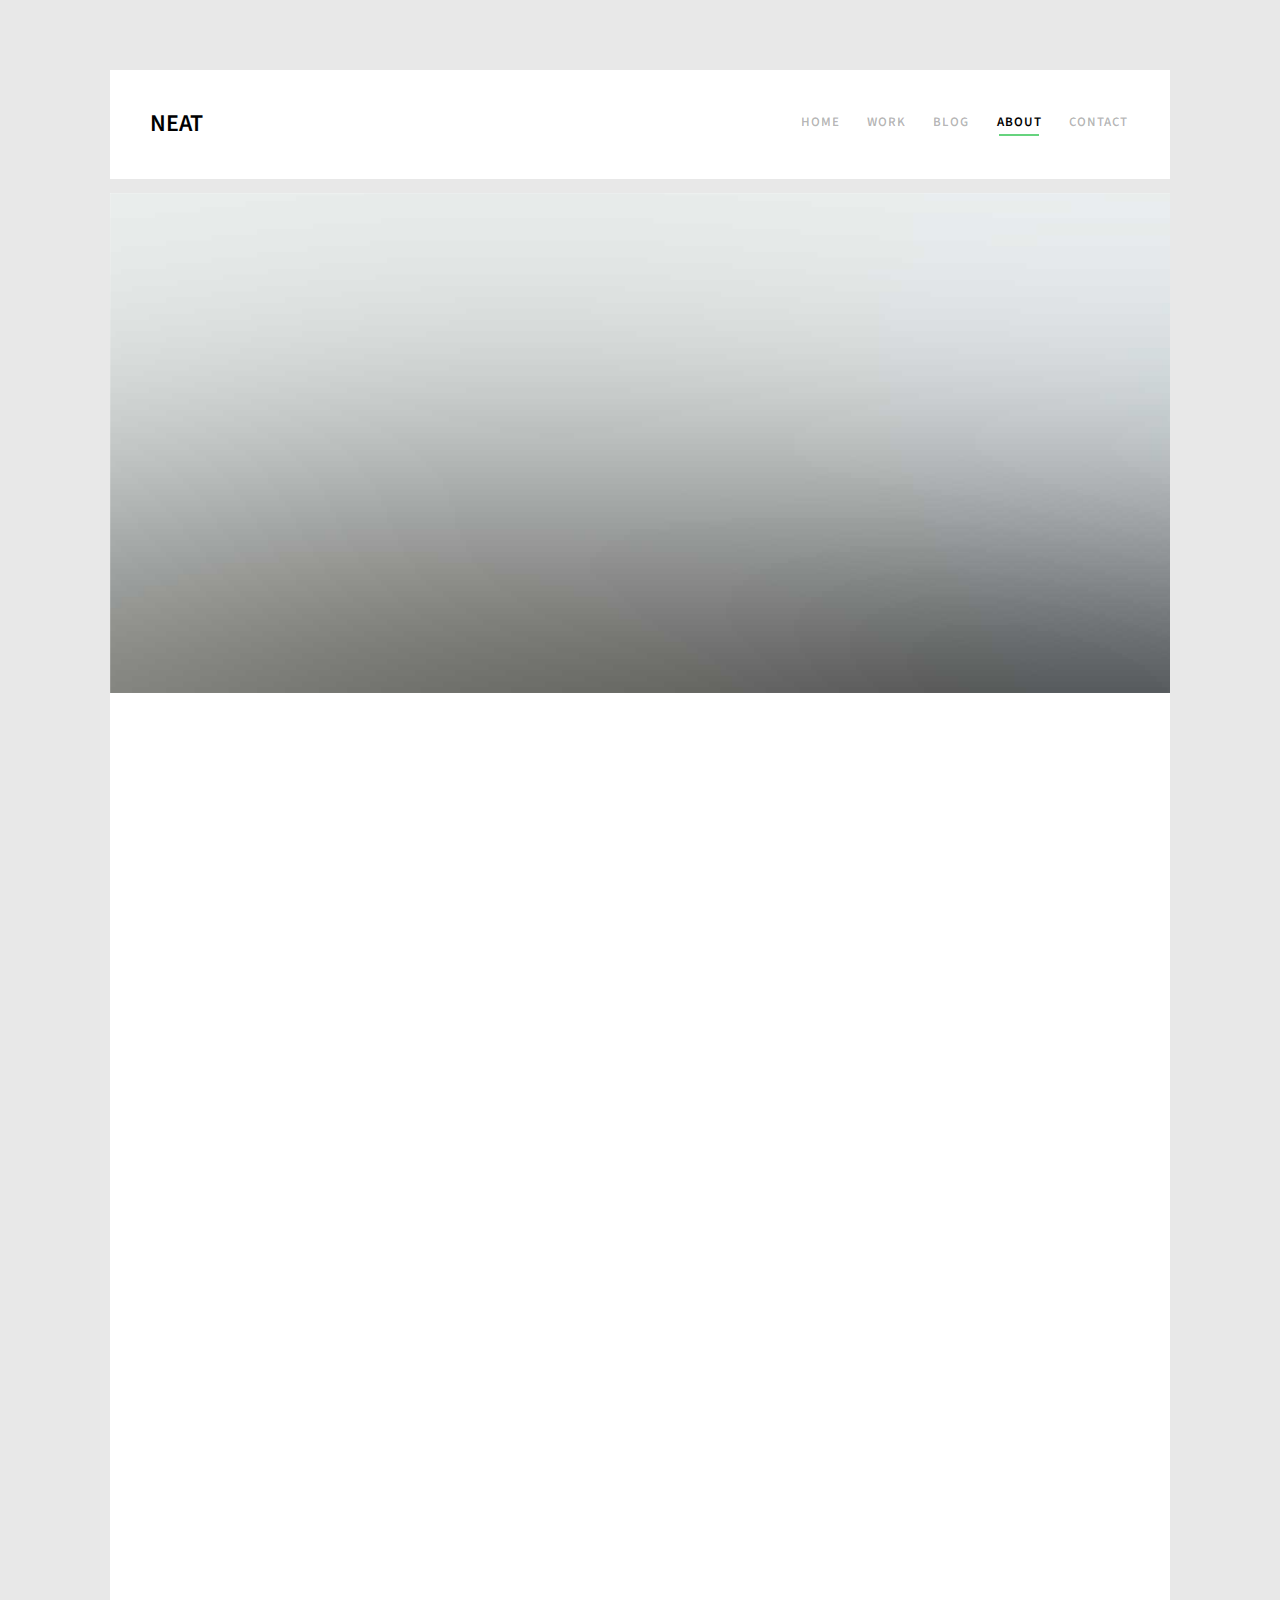
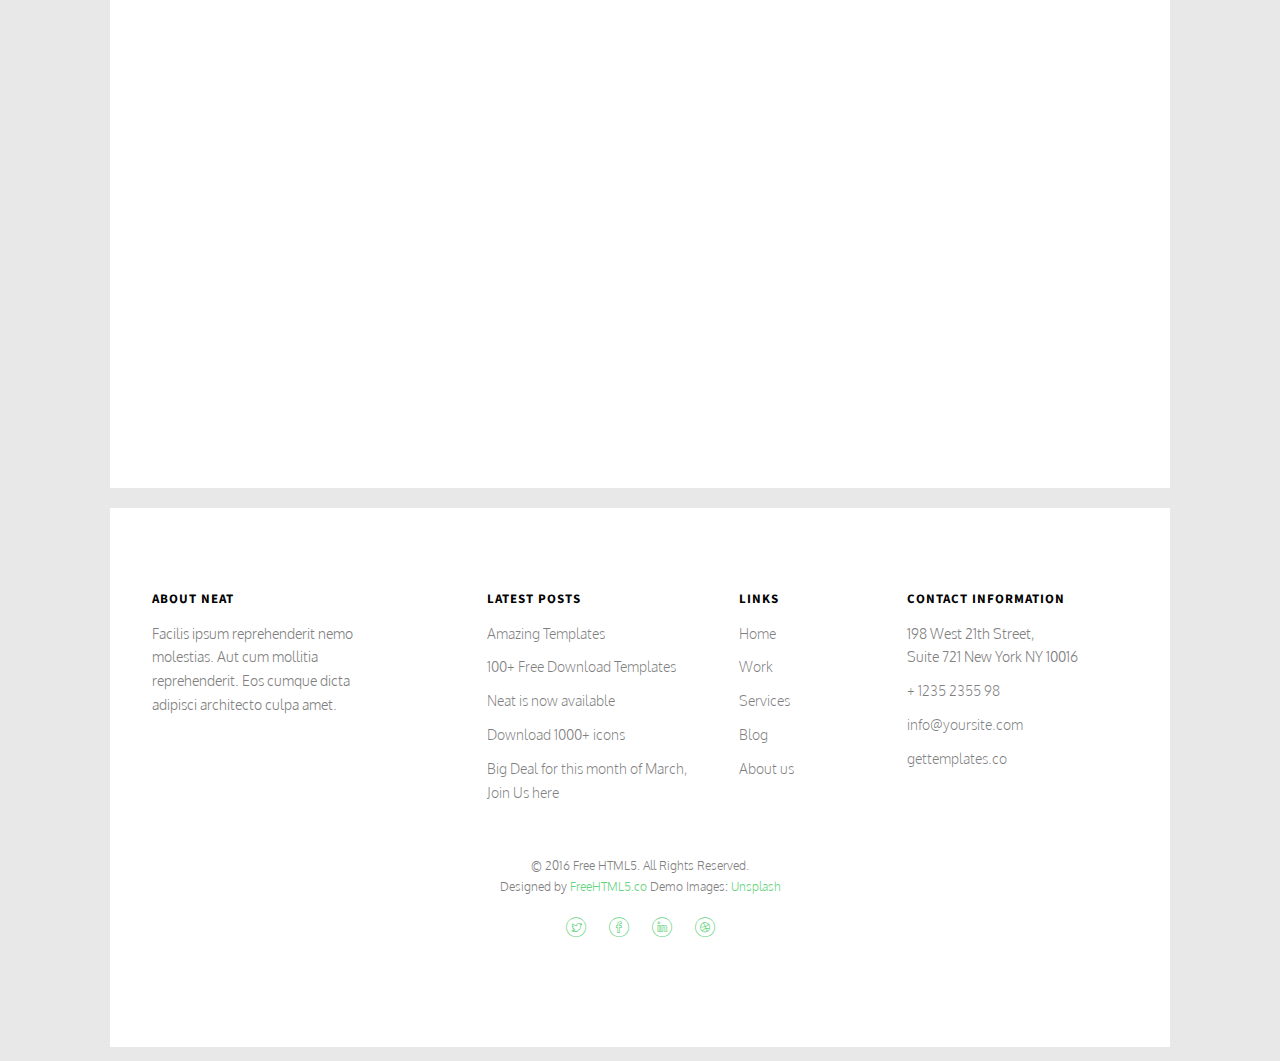
==== about.html @ dc149bfe "first commit - home page mostly done" ====
<!DOCTYPE HTML>
<html>
	<head>
	<meta charset="utf-8">
	<meta http-equiv="X-UA-Compatible" content="IE=edge">
	<title>Neat &mdash; Free Website Template, Free HTML5 Template by freehtml5.co</title>
	<meta name="viewport" content="width=device-width, initial-scale=1">
	<meta name="description" content="Free HTML5 Website Template by freehtml5.co" />
	<meta name="keywords" content="free website templates, free html5, free template, free bootstrap, free website template, html5, css3, mobile first, responsive" />
	<meta name="author" content="freehtml5.co" />

	<!-- 
	//////////////////////////////////////////////////////

	FREE HTML5 TEMPLATE 
	DESIGNED & DEVELOPED by FreeHTML5.co
		
	Website: 		http://freehtml5.co/
	Email: 			info@freehtml5.co
	Twitter: 		http://twitter.com/fh5co
	Facebook: 		https://www.facebook.com/fh5co

	//////////////////////////////////////////////////////
	 -->

  	<!-- Facebook and Twitter integration -->
	<meta property="og:title" content=""/>
	<meta property="og:image" content=""/>
	<meta property="og:url" content=""/>
	<meta property="og:site_name" content=""/>
	<meta property="og:description" content=""/>
	<meta name="twitter:title" content="" />
	<meta name="twitter:image" content="" />
	<meta name="twitter:url" content="" />
	<meta name="twitter:card" content="" />

	<link href="https://fonts.googleapis.com/css?family=Oxygen:300,400" rel="stylesheet">
	<link href="https://fonts.googleapis.com/css?family=Source+Sans+Pro:400,600,700" rel="stylesheet">
	
	<!-- Animate.css -->
	<link rel="stylesheet" href="css/animate.css">
	<!-- Icomoon Icon Fonts-->
	<link rel="stylesheet" href="css/icomoon.css">
	<!-- Bootstrap  -->
	<link rel="stylesheet" href="css/bootstrap.css">

	<!-- Magnific Popup -->
	<link rel="stylesheet" href="css/magnific-popup.css">

	<!-- Flexslider  -->
	<link rel="stylesheet" href="css/flexslider.css">

	<!-- Theme style  -->
	<link rel="stylesheet" href="css/style.css">

	<!-- Modernizr JS -->
	<script src="js/modernizr-2.6.2.min.js"></script>
	<!-- FOR IE9 below -->
	<!--[if lt IE 9]>
	<script src="js/respond.min.js"></script>
	<![endif]-->

	</head>
	<body>
		
	<div class="fh5co-loader"></div>
	
	<div id="page">
	<nav class="fh5co-nav" role="navigation">
		<div class="container-wrap">
			<div class="top-menu">
				<div class="row">
					<div class="col-xs-2">
						<div id="fh5co-logo"><a href="index.html">Neat</a></div>
					</div>
					<div class="col-xs-10 text-right menu-1">
						<ul>
							<li><a href="index.html">Home</a></li>
							<li><a href="work.html">Work</a></li>
							<li class="has-dropdown">
								<a href="blog.html">Blog</a>
								<ul class="dropdown">
									<li><a href="#">Web Design</a></li>
									<li><a href="#">eCommerce</a></li>
									<li><a href="#">Branding</a></li>
									<li><a href="#">API</a></li>
								</ul>
							</li>
							<li class="active"><a href="about.html">About</a></li>
							<li><a href="contact.html">Contact</a></li>
						</ul>
					</div>
				</div>
				
			</div>
		</div>
	</nav>
	<div class="container-wrap">
		<aside id="fh5co-hero">
			<div class="flexslider">
				<ul class="slides">
			   	<li style="background-image: url(images/img_bg_3.jpg);">
			   		<div class="overlay-gradient"></div>
			   		<div class="container-fluids">
			   			<div class="row">
				   			<div class="col-md-6 col-md-offset-3 slider-text slider-text-bg">
				   				<div class="slider-text-inner text-center">
				   					<h1>About</h1>
										<h2>Free html5 templates Made by <a href="http://freehtml5.co/" target="_blank">freehtml5.co</a></h2>
				   				</div>
				   			</div>
				   		</div>
			   		</div>
			   	</li>		   	
			  	</ul>
		  	</div>
		</aside>		
		<div id="fh5co-about">
			<div class="row animate-box">
				<div class="col-md-6 col-md-offset-3 text-center heading-section">
					<h3>Our History</h3>
					<p>Far far away, behind the word mountains, far from the countries Vokalia and Consonantia, there live the blind texts.</p>
				</div>
			</div>

			<div class="row">
				<div class="col-md-10 col-md-offset-1 text-center animate-box">
					<p><img src="images/cover_bg_3.jpg" alt="Free HTML5 Bootstrap Template" class="img-responsive"></p>
				</div>
				<div class="col-md-8 col-md-offset-2 text-center animate-box">
					<div class="about-desc">
						<h3>Hi! I'm Kathy</h3>
						<p>I am a French Designer. Facilis ipsum reprehenderit nemo molestias. Aut cum mollitia reprehenderit. Eos cumque dicta adipisci architecto culpa amet. Dignissimos asperiores vitae velit veniam totam fuga molestias accusamus alias autem provident. Odit ab aliquam dolor eius.</p>
						<p>
							<ul class="fh5co-social-icons">
								<li><a href="#"><i class="icon-twitter"></i></a></li>
								<li><a href="#"><i class="icon-facebook"></i></a></li>
								<li><a href="#"><i class="icon-linkedin"></i></a></li>
								<li><a href="#"><i class="icon-dribbble"></i></a></li>
							</ul>
						</p>
					</div>
				</div>
			</div>
		</div>
	</div><!-- END container-wrap -->

	<div class="container-wrap">
		<footer id="fh5co-footer" role="contentinfo">
			<div class="row">
				<div class="col-md-3 fh5co-widget">
					<h4>About Neat</h4>
					<p>Facilis ipsum reprehenderit nemo molestias. Aut cum mollitia reprehenderit. Eos cumque dicta adipisci architecto culpa amet.</p>
				</div>
				<div class="col-md-3 col-md-push-1">
					<h4>Latest Posts</h4>
					<ul class="fh5co-footer-links">
						<li><a href="#">Amazing Templates</a></li>
						<li><a href="#">100+ Free Download Templates</a></li>
						<li><a href="#">Neat is now available</a></li>
						<li><a href="#">Download 1000+ icons</a></li>
						<li><a href="#">Big Deal for this month of March, Join Us here</a></li>
					</ul>
				</div>

				<div class="col-md-3 col-md-push-1">
					<h4>Links</h4>
					<ul class="fh5co-footer-links">
						<li><a href="#">Home</a></li>
						<li><a href="#">Work</a></li>
						<li><a href="#">Services</a></li>
						<li><a href="#">Blog</a></li>
						<li><a href="#">About us</a></li>
					</ul>
				</div>

				<div class="col-md-3">
					<h4>Contact Information</h4>
					<ul class="fh5co-footer-links">
						<li>198 West 21th Street, <br> Suite 721 New York NY 10016</li>
						<li><a href="tel://1234567920">+ 1235 2355 98</a></li>
						<li><a href="mailto:info@yoursite.com">info@yoursite.com</a></li>
						<li><a href="http://gettemplates.co">gettemplates.co</a></li>
					</ul>
				</div>

			</div>

			<div class="row copyright">
				<div class="col-md-12 text-center">
					<p>
						<small class="block">&copy; 2016 Free HTML5. All Rights Reserved.</small> 
						<small class="block">Designed by <a href="http://freehtml5.co/" target="_blank">FreeHTML5.co</a> Demo Images: <a href="http://unsplash.co/" target="_blank">Unsplash</a></small>
					</p>
					<p>
						<ul class="fh5co-social-icons">
							<li><a href="#"><i class="icon-twitter"></i></a></li>
							<li><a href="#"><i class="icon-facebook"></i></a></li>
							<li><a href="#"><i class="icon-linkedin"></i></a></li>
							<li><a href="#"><i class="icon-dribbble"></i></a></li>
						</ul>
					</p>
				</div>
			</div>
		</footer>
	</div><!-- END container-wrap -->
	</div>

	<div class="gototop js-top">
		<a href="#" class="js-gotop"><i class="icon-arrow-up2"></i></a>
	</div>
	
	<!-- jQuery -->
	<script src="js/jquery.min.js"></script>
	<!-- jQuery Easing -->
	<script src="js/jquery.easing.1.3.js"></script>
	<!-- Bootstrap -->
	<script src="js/bootstrap.min.js"></script>
	<!-- Waypoints -->
	<script src="js/jquery.waypoints.min.js"></script>
	<!-- Flexslider -->
	<script src="js/jquery.flexslider-min.js"></script>
	<!-- Magnific Popup -->
	<script src="js/jquery.magnific-popup.min.js"></script>
	<script src="js/magnific-popup-options.js"></script>
	<!-- Counters -->
	<script src="js/jquery.countTo.js"></script>
	<!-- Main -->
	<script src="js/main.js"></script>

	</body>
</html>
---- css/icomoon.css ----
@font-face {
  font-family: 'icomoon';
  src:  url('fonts/icomoon.eot?5j2n32');
  src:  url('fonts/icomoon.eot?5j2n32#iefix') format('embedded-opentype'),
    url('fonts/icomoon.ttf?5j2n32') format('truetype'),
    url('fonts/icomoon.woff?5j2n32') format('woff'),
    url('fonts/icomoon.svg?5j2n32#icomoon') format('svg');
  font-weight: normal;
  font-style: normal;
}

[class^="icon-"], [class*=" icon-"] {
  /* use !important to prevent issues with browser extensions that change fonts */
  font-family: 'icomoon' !important;
  speak: none;
  font-style: normal;
  font-weight: normal;
  font-variant: normal;
  text-transform: none;
  line-height: 1;

  /* Better Font Rendering =========== */
  -webkit-font-smoothing: antialiased;
  -moz-osx-font-smoothing: grayscale;
}

.icon-eye2:before {
  content: "\e064";
}
.icon-paper-clip:before {
  content: "\e065";
}
.icon-mail5:before {
  content: "\e066";
}
.icon-toggle:before {
  content: "\e067";
}
.icon-layout:before {
  content: "\e068";
}
.icon-link2:before {
  content: "\e069";
}
.icon-bell2:before {
  content: "\e06a";
}
.icon-lock3:before {
  content: "\e06b";
}
.icon-unlock:before {
  content: "\e06c";
}
.icon-ribbon2:before {
  content: "\e06d";
}
.icon-image2:before {
  content: "\e06e";
}
.icon-signal:before {
  content: "\e06f";
}
.icon-target3:before {
  content: "\e070";
}
.icon-clipboard3:before {
  content: "\e071";
}
.icon-clock3:before {
  content: "\e072";
}
.icon-watch:before {
  content: "\e073";
}
.icon-air-play:before {
  content: "\e074";
}
.icon-camera3:before {
  content: "\e075";
}
.icon-video2:before {
  content: "\e076";
}
.icon-disc:before {
  content: "\e077";
}
.icon-printer3:before {
  content: "\e078";
}
.icon-monitor:before {
  content: "\e079";
}
.icon-server:before {
  content: "\e07a";
}
.icon-cog2:before {
  content: "\e07b";
}
.icon-heart3:before {
  content: "\e07c";
}
.icon-paragraph:before {
  content: "\e07d";
}
.icon-align-justify:before {
  content: "\e07e";
}
.icon-align-left:before {
  content: "\e07f";
}
.icon-align-center:before {
  content: "\e080";
}
.icon-align-right:before {
  content: "\e081";
}
.icon-book2:before {
  content: "\e082";
}
.icon-layers2:before {
  content: "\e083";
}
.icon-stack2:before {
  content: "\e084";
}
.icon-stack-2:before {
  content: "\e085";
}
.icon-paper:before {
  content: "\e086";
}
.icon-paper-stack:before {
  content: "\e087";
}
.icon-search3:before {
  content: "\e088";
}
.icon-zoom-in2:before {
  content: "\e089";
}
.icon-zoom-out2:before {
  content: "\e08a";
}
.icon-reply2:before {
  content: "\e08b";
}
.icon-circle-plus:before {
  content: "\e08c";
}
.icon-circle-minus:before {
  content: "\e08d";
}
.icon-circle-check:before {
  content: "\e08e";
}
.icon-circle-cross:before {
  content: "\e08f";
}
.icon-square-plus:before {
  content: "\e090";
}
.icon-square-minus:before {
  content: "\e091";
}
.icon-square-check:before {
  content: "\e092";
}
.icon-square-cross:before {
  content: "\e093";
}
.icon-microphone:before {
  content: "\e094";
}
.icon-record:before {
  content: "\e095";
}
.icon-skip-back:before {
  content: "\e096";
}
.icon-rewind:before {
  content: "\e097";
}
.icon-play4:before {
  content: "\e098";
}
.icon-pause3:before {
  content: "\e099";
}
.icon-stop3:before {
  content: "\e09a";
}
.icon-fast-forward:before {
  content: "\e09b";
}
.icon-skip-forward:before {
  content: "\e09c";
}
.icon-shuffle2:before {
  content: "\e09d";
}
.icon-repeat:before {
  content: "\e09e";
}
.icon-folder2:before {
  content: "\e09f";
}
.icon-umbrella:before {
  content: "\e0a0";
}
.icon-moon:before {
  content: "\e0a1";
}
.icon-thermometer:before {
  content: "\e0a2";
}
.icon-drop:before {
  content: "\e0a3";
}
.icon-sun2:before {
  content: "\e0a4";
}
.icon-cloud3:before {
  content: "\e0a5";
}
.icon-cloud-upload2:before {
  content: "\e0a6";
}
.icon-cloud-download2:before {
  content: "\e0a7";
}
.icon-upload4:before {
  content: "\e0a8";
}
.icon-download4:before {
  content: "\e0a9";
}
.icon-location3:before {
  content: "\e0aa";
}
.icon-location-2:before {
  content: "\e0ab";
}
.icon-map3:before {
  content: "\e0ac";
}
.icon-battery:before {
  content: "\e0ad";
}
.icon-head:before {
  content: "\e0ae";
}
.icon-briefcase3:before {
  content: "\e0af";
}
.icon-speech-bubble:before {
  content: "\e0b0";
}
.icon-anchor2:before {
  content: "\e0b1";
}
.icon-globe2:before {
  content: "\e0b2";
}
.icon-box:before {
  content: "\e0b3";
}
.icon-reload:before {
  content: "\e0b4";
}
.icon-share3:before {
  content: "\e0b5";
}
.icon-marquee:before {
  content: "\e0b6";
}
.icon-marquee-plus:before {
  content: "\e0b7";
}
.icon-marquee-minus:before {
  content: "\e0b8";
}
.icon-tag:before {
  content: "\e0b9";
}
.icon-power2:before {
  content: "\e0ba";
}
.icon-command2:before {
  content: "\e0bb";
}
.icon-alt:before {
  content: "\e0bc";
}
.icon-esc:before {
  content: "\e0bd";
}
.icon-bar-graph:before {
  content: "\e0be";
}
.icon-bar-graph-2:before {
  content: "\e0bf";
}
.icon-pie-graph:before {
  content: "\e0c0";
}
.icon-star:before {
  content: "\e0c1";
}
.icon-arrow-left3:before {
  content: "\e0c2";
}
.icon-arrow-right3:before {
  content: "\e0c3";
}
.icon-arrow-up3:before {
  content: "\e0c4";
}
.icon-arrow-down3:before {
  content: "\e0c5";
}
.icon-volume:before {
  content: "\e0c6";
}
.icon-mute:before {
  content: "\e0c7";
}
.icon-content-right:before {
  content: "\e100";
}
.icon-content-left:before {
  content: "\e101";
}
.icon-grid2:before {
  content: "\e102";
}
.icon-grid-2:before {
  content: "\e103";
}
.icon-columns:before {
  content: "\e104";
}
.icon-loader:before {
  content: "\e105";
}
.icon-bag:before {
  content: "\e106";
}
.icon-ban:before {
  content: "\e107";
}
.icon-flag3:before {
  content: "\e108";
}
.icon-trash:before {
  content: "\e109";
}
.icon-expand2:before {
  content: "\e110";
}
.icon-contract:before {
  content: "\e111";
}
.icon-maximize:before {
  content: "\e112";
}
.icon-minimize:before {
  content: "\e113";
}
.icon-plus2:before {
  content: "\e114";
}
.icon-minus2:before {
  content: "\e115";
}
.icon-check:before {
  content: "\e116";
}
.icon-cross2:before {
  content: "\e117";
}
.icon-move:before {
  content: "\e118";
}
.icon-delete:before {
  content: "\e119";
}
.icon-menu5:before {
  content: "\e120";
}
.icon-archive:before {
  content: "\e121";
}
.icon-inbox:before {
  content: "\e122";
}
.icon-outbox:before {
  content: "\e123";
}
.icon-file:before {
  content: "\e124";
}
.icon-file-add:before {
  content: "\e125";
}
.icon-file-subtract:before {
  content: "\e126";
}
.icon-help:before {
  content: "\e127";
}
.icon-open:before {
  content: "\e128";
}
.icon-ellipsis:before {
  content: "\e129";
}
.icon-heart4:before {
  content: "\e900";
}
.icon-cloud4:before {
  content: "\e901";
}
.icon-star2:before {
  content: "\e902";
}
.icon-tv2:before {
  content: "\e903";
}
.icon-sound:before {
  content: "\e904";
}
.icon-video3:before {
  content: "\e905";
}
.icon-trash2:before {
  content: "\e906";
}
.icon-user2:before {
  content: "\e907";
}
.icon-key3:before {
  content: "\e908";
}
.icon-search4:before {
  content: "\e909";
}
.icon-settings:before {
  content: "\e90a";
}
.icon-camera4:before {
  content: "\e90b";
}
.icon-tag2:before {
  content: "\e90c";
}
.icon-lock4:before {
  content: "\e90d";
}
.icon-bulb:before {
  content: "\e90e";
}
.icon-pen2:before {
  content: "\e90f";
}
.icon-diamond:before {
  content: "\e910";
}
.icon-display2:before {
  content: "\e911";
}
.icon-location4:before {
  content: "\e912";
}
.icon-eye3:before {
  content: "\e913";
}
.icon-bubble3:before {
  content: "\e914";
}
.icon-stack3:before {
  content: "\e915";
}
.icon-cup:before {
  content: "\e916";
}
.icon-phone3:before {
  content: "\e917";
}
.icon-news:before {
  content: "\e918";
}
.icon-mail6:before {
  content: "\e919";
}
.icon-like:before {
  content: "\e91a";
}
.icon-photo:before {
  content: "\e91b";
}
.icon-note:before {
  content: "\e91c";
}
.icon-clock4:before {
  content: "\e91d";
}
.icon-paperplane:before {
  content: "\e91e";
}
.icon-params:before {
  content: "\e91f";
}
.icon-banknote:before {
  content: "\e920";
}
.icon-data:before {
  content: "\e921";
}
.icon-music2:before {
  content: "\e922";
}
.icon-megaphone2:before {
  content: "\e923";
}
.icon-study:before {
  content: "\e924";
}
.icon-lab2:before {
  content: "\e925";
}
.icon-food:before {
  content: "\e926";
}
.icon-t-shirt:before {
  content: "\e927";
}
.icon-fire2:before {
  content: "\e928";
}
.icon-clip:before {
  content: "\e929";
}
.icon-shop:before {
  content: "\e92a";
}
.icon-calendar3:before {
  content: "\e92b";
}
.icon-wallet2:before {
  content: "\e92c";
}
.icon-vynil:before {
  content: "\e92d";
}
.icon-truck2:before {
  content: "\e92e";
}
.icon-world:before {
  content: "\e92f";
}
.icon-mobile:before {
  content: "\e000";
}
.icon-laptop:before {
  content: "\e001";
}
.icon-desktop:before {
  content: "\e002";
}
.icon-tablet:before {
  content: "\e003";
}
.icon-phone:before {
  content: "\e004";
}
.icon-document:before {
  content: "\e005";
}
.icon-documents:before {
  content: "\e006";
}
.icon-search:before {
  content: "\e007";
}
.icon-clipboard:before {
  content: "\e008";
}
.icon-newspaper:before {
  content: "\e009";
}
.icon-notebook:before {
  content: "\e00a";
}
.icon-book-open:before {
  content: "\e00b";
}
.icon-browser:before {
  content: "\e00c";
}
.icon-calendar:before {
  content: "\e00d";
}
.icon-presentation:before {
  content: "\e00e";
}
.icon-picture:before {
  content: "\e00f";
}
.icon-pictures:before {
  content: "\e010";
}
.icon-video:before {
  content: "\e011";
}
.icon-camera:before {
  content: "\e012";
}
.icon-printer:before {
  content: "\e013";
}
.icon-toolbox:before {
  content: "\e014";
}
.icon-briefcase:before {
  content: "\e015";
}
.icon-wallet:before {
  content: "\e016";
}
.icon-gift:before {
  content: "\e017";
}
.icon-bargraph:before {
  content: "\e018";
}
.icon-grid:before {
  content: "\e019";
}
.icon-expand:before {
  content: "\e01a";
}
.icon-focus:before {
  content: "\e01b";
}
.icon-edit:before {
  content: "\e01c";
}
.icon-adjustments:before {
  content: "\e01d";
}
.icon-ribbon:before {
  content: "\e01e";
}
.icon-hourglass:before {
  content: "\e01f";
}
.icon-lock:before {
  content: "\e020";
}
.icon-megaphone:before {
  content: "\e021";
}
.icon-shield:before {
  content: "\e022";
}
.icon-trophy:before {
  content: "\e023";
}
.icon-flag:before {
  content: "\e024";
}
.icon-map:before {
  content: "\e025";
}
.icon-puzzle:before {
  content: "\e026";
}
.icon-basket:before {
  content: "\e027";
}
.icon-envelope:before {
  content: "\e028";
}
.icon-streetsign:before {
  content: "\e029";
}
.icon-telescope:before {
  content: "\e02a";
}
.icon-gears:before {
  content: "\e02b";
}
.icon-key:before {
  content: "\e02c";
}
.icon-paperclip:before {
  content: "\e02d";
}
.icon-attachment:before {
  content: "\e02e";
}
.icon-pricetags:before {
  content: "\e02f";
}
.icon-lightbulb:before {
  content: "\e030";
}
.icon-layers:before {
  content: "\e031";
}
.icon-pencil:before {
  content: "\e032";
}
.icon-tools:before {
  content: "\e033";
}
.icon-tools-2:before {
  content: "\e034";
}
.icon-scissors:before {
  content: "\e035";
}
.icon-paintbrush:before {
  content: "\e036";
}
.icon-magnifying-glass:before {
  content: "\e037";
}
.icon-circle-compass:before {
  content: "\e038";
}
.icon-linegraph:before {
  content: "\e039";
}
.icon-mic:before {
  content: "\e03a";
}
.icon-strategy:before {
  content: "\e03b";
}
.icon-beaker:before {
  content: "\e03c";
}
.icon-caution:before {
  content: "\e03d";
}
.icon-recycle:before {
  content: "\e03e";
}
.icon-anchor:before {
  content: "\e03f";
}
.icon-profile-male:before {
  content: "\e040";
}
.icon-profile-female:before {
  content: "\e041";
}
.icon-bike:before {
  content: "\e042";
}
.icon-wine:before {
  content: "\e043";
}
.icon-hotairballoon:before {
  content: "\e044";
}
.icon-globe:before {
  content: "\e045";
}
.icon-genius:before {
  content: "\e046";
}
.icon-map-pin:before {
  content: "\e047";
}
.icon-dial:before {
  content: "\e048";
}
.icon-chat:before {
  content: "\e049";
}
.icon-heart:before {
  content: "\e04a";
}
.icon-cloud:before {
  content: "\e04b";
}
.icon-upload:before {
  content: "\e04c";
}
.icon-download:before {
  content: "\e04d";
}
.icon-target:before {
  content: "\e04e";
}
.icon-hazardous:before {
  content: "\e04f";
}
.icon-piechart:before {
  content: "\e050";
}
.icon-speedometer:before {
  content: "\e051";
}
.icon-global:before {
  content: "\e052";
}
.icon-compass:before {
  content: "\e053";
}
.icon-lifesaver:before {
  content: "\e054";
}
.icon-clock:before {
  content: "\e055";
}
.icon-aperture:before {
  content: "\e056";
}
.icon-quote:before {
  content: "\e057";
}
.icon-scope:before {
  content: "\e058";
}
.icon-alarmclock:before {
  content: "\e059";
}
.icon-refresh:before {
  content: "\e05a";
}
.icon-happy:before {
  content: "\e05b";
}
.icon-sad:before {
  content: "\e05c";
}
.icon-facebook:before {
  content: "\e05d";
}
.icon-twitter:before {
  content: "\e05e";
}
.icon-googleplus:before {
  content: "\e05f";
}
.icon-rss:before {
  content: "\e060";
}
.icon-tumblr:before {
  content: "\e061";
}
.icon-linkedin:before {
  content: "\e062";
}
.icon-dribbble:before {
  content: "\e063";
}
.icon-home:before {
  content: "\e930";
}
.icon-home2:before {
  content: "\e931";
}
.icon-home3:before {
  content: "\e932";
}
.icon-office:before {
  content: "\e933";
}
.icon-newspaper2:before {
  content: "\e934";
}
.icon-pencil2:before {
  content: "\e935";
}
.icon-pencil22:before {
  content: "\e936";
}
.icon-quill:before {
  content: "\e937";
}
.icon-pen:before {
  content: "\e938";
}
.icon-blog:before {
  content: "\e939";
}
.icon-eyedropper:before {
  content: "\e93a";
}
.icon-droplet:before {
  content: "\e93b";
}
.icon-paint-format:before {
  content: "\e93c";
}
.icon-image:before {
  content: "\e93d";
}
.icon-images:before {
  content: "\e93e";
}
.icon-camera2:before {
  content: "\e93f";
}
.icon-headphones:before {
  content: "\e940";
}
.icon-music:before {
  content: "\e941";
}
.icon-play:before {
  content: "\e942";
}
.icon-film:before {
  content: "\e943";
}
.icon-video-camera:before {
  content: "\e944";
}
.icon-dice:before {
  content: "\e945";
}
.icon-pacman:before {
  content: "\e946";
}
.icon-spades:before {
  content: "\e947";
}
.icon-clubs:before {
  content: "\e948";
}
.icon-diamonds:before {
  content: "\e949";
}
.icon-bullhorn:before {
  content: "\e94a";
}
.icon-connection:before {
  content: "\e94b";
}
.icon-podcast:before {
  content: "\e94c";
}
.icon-feed:before {
  content: "\e94d";
}
.icon-mic2:before {
  content: "\e94e";
}
.icon-book:before {
  content: "\e94f";
}
.icon-books:before {
  content: "\e950";
}
.icon-library:before {
  content: "\e951";
}
.icon-file-text:before {
  content: "\e952";
}
.icon-profile:before {
  content: "\e953";
}
.icon-file-empty:before {
  content: "\e954";
}
.icon-files-empty:before {
  content: "\e955";
}
.icon-file-text2:before {
  content: "\e956";
}
.icon-file-picture:before {
  content: "\e957";
}
.icon-file-music:before {
  content: "\e958";
}
.icon-file-play:before {
  content: "\e959";
}
.icon-file-video:before {
  content: "\e95a";
}
.icon-file-zip:before {
  content: "\e95b";
}
.icon-copy:before {
  content: "\e95c";
}
.icon-paste:before {
  content: "\e95d";
}
.icon-stack:before {
  content: "\e95e";
}
.icon-folder:before {
  content: "\e95f";
}
.icon-folder-open:before {
  content: "\e960";
}
.icon-folder-plus:before {
  content: "\e961";
}
.icon-folder-minus:before {
  content: "\e962";
}
.icon-folder-download:before {
  content: "\e963";
}
.icon-folder-upload:before {
  content: "\e964";
}
.icon-price-tag:before {
  content: "\e965";
}
.icon-price-tags:before {
  content: "\e966";
}
.icon-barcode:before {
  content: "\e967";
}
.icon-qrcode:before {
  content: "\e968";
}
.icon-ticket:before {
  content: "\e969";
}
.icon-cart:before {
  content: "\e96a";
}
.icon-coin-dollar:before {
  content: "\e96b";
}
.icon-coin-euro:before {
  content: "\e96c";
}
.icon-coin-pound:before {
  content: "\e96d";
}
.icon-coin-yen:before {
  content: "\e96e";
}
.icon-credit-card:before {
  content: "\e96f";
}
.icon-calculator:before {
  content: "\e970";
}
.icon-lifebuoy:before {
  content: "\e971";
}
.icon-phone2:before {
  content: "\e972";
}
.icon-phone-hang-up:before {
  content: "\e973";
}
.icon-address-book:before {
  content: "\e974";
}
.icon-envelop:before {
  content: "\e975";
}
.icon-pushpin:before {
  content: "\e976";
}
.icon-location:before {
  content: "\e977";
}
.icon-location2:before {
  content: "\e978";
}
.icon-compass2:before {
  content: "\e979";
}
.icon-compass22:before {
  content: "\e97a";
}
.icon-map2:before {
  content: "\e97b";
}
.icon-map22:before {
  content: "\e97c";
}
.icon-history:before {
  content: "\e97d";
}
.icon-clock2:before {
  content: "\e97e";
}
.icon-clock22:before {
  content: "\e97f";
}
.icon-alarm:before {
  content: "\e980";
}
.icon-bell:before {
  content: "\e981";
}
.icon-stopwatch:before {
  content: "\e982";
}
.icon-calendar2:before {
  content: "\e983";
}
.icon-printer2:before {
  content: "\e984";
}
.icon-keyboard:before {
  content: "\e985";
}
.icon-display:before {
  content: "\e986";
}
.icon-laptop2:before {
  content: "\e987";
}
.icon-mobile2:before {
  content: "\e988";
}
.icon-mobile22:before {
  content: "\e989";
}
.icon-tablet2:before {
  content: "\e98a";
}
.icon-tv:before {
  content: "\e98b";
}
.icon-drawer:before {
  content: "\e98c";
}
.icon-drawer2:before {
  content: "\e98d";
}
.icon-box-add:before {
  content: "\e98e";
}
.icon-box-remove:before {
  content: "\e98f";
}
.icon-download3:before {
  content: "\e990";
}
.icon-upload2:before {
  content: "\e991";
}
.icon-floppy-disk:before {
  content: "\e992";
}
.icon-drive:before {
  content: "\e993";
}
.icon-database:before {
  content: "\e994";
}
.icon-undo:before {
  content: "\e995";
}
.icon-redo:before {
  content: "\e996";
}
.icon-undo2:before {
  content: "\e997";
}
.icon-redo2:before {
  content: "\e998";
}
.icon-forward:before {
  content: "\e999";
}
.icon-reply:before {
  content: "\e99a";
}
.icon-bubble:before {
  content: "\e99b";
}
.icon-bubbles:before {
  content: "\e99c";
}
.icon-bubbles2:before {
  content: "\e99d";
}
.icon-bubble2:before {
  content: "\e99e";
}
.icon-bubbles3:before {
  content: "\e99f";
}
.icon-bubbles4:before {
  content: "\e9a0";
}
.icon-user:before {
  content: "\e9a1";
}
.icon-users:before {
  content: "\e9a2";
}
.icon-user-plus:before {
  content: "\e9a3";
}
.icon-user-minus:before {
  content: "\e9a4";
}
.icon-user-check:before {
  content: "\e9a5";
}
.icon-user-tie:before {
  content: "\e9a6";
}
.icon-quotes-left:before {
  content: "\e9a7";
}
.icon-quotes-right:before {
  content: "\e9a8";
}
.icon-hour-glass:before {
  content: "\e9a9";
}
.icon-spinner:before {
  content: "\e9aa";
}
.icon-spinner2:before {
  content: "\e9ab";
}
.icon-spinner3:before {
  content: "\e9ac";
}
.icon-spinner4:before {
  content: "\e9ad";
}
.icon-spinner5:before {
  content: "\e9ae";
}
.icon-spinner6:before {
  content: "\e9af";
}
.icon-spinner7:before {
  content: "\e9b0";
}
.icon-spinner8:before {
  content: "\e9b1";
}
.icon-spinner9:before {
  content: "\e9b2";
}
.icon-spinner10:before {
  content: "\e9b3";
}
.icon-spinner11:before {
  content: "\e9b4";
}
.icon-binoculars:before {
  content: "\e9b5";
}
.icon-search2:before {
  content: "\e9b6";
}
.icon-zoom-in:before {
  content: "\e9b7";
}
.icon-zoom-out:before {
  content: "\e9b8";
}
.icon-enlarge:before {
  content: "\e9b9";
}
.icon-shrink:before {
  content: "\e9ba";
}
.icon-enlarge2:before {
  content: "\e9bb";
}
.icon-shrink2:before {
  content: "\e9bc";
}
.icon-key2:before {
  content: "\e9bd";
}
.icon-key22:before {
  content: "\e9be";
}
.icon-lock2:before {
  content: "\e9bf";
}
.icon-unlocked:before {
  content: "\e9c0";
}
.icon-wrench:before {
  content: "\e9c1";
}
.icon-equalizer:before {
  content: "\e9c2";
}
.icon-equalizer2:before {
  content: "\e9c3";
}
.icon-cog:before {
  content: "\e9c4";
}
.icon-cogs:before {
  content: "\e9c5";
}
.icon-hammer:before {
  content: "\e9c6";
}
.icon-magic-wand:before {
  content: "\e9c7";
}
.icon-aid-kit:before {
  content: "\e9c8";
}
.icon-bug:before {
  content: "\e9c9";
}
.icon-pie-chart:before {
  content: "\e9ca";
}
.icon-stats-dots:before {
  content: "\e9cb";
}
.icon-stats-bars:before {
  content: "\e9cc";
}
.icon-stats-bars2:before {
  content: "\e9cd";
}
.icon-trophy2:before {
  content: "\e9ce";
}
.icon-gift2:before {
  content: "\e9cf";
}
.icon-glass:before {
  content: "\e9d0";
}
.icon-glass2:before {
  content: "\e9d1";
}
.icon-mug:before {
  content: "\e9d2";
}
.icon-spoon-knife:before {
  content: "\e9d3";
}
.icon-leaf:before {
  content: "\e9d4";
}
.icon-rocket:before {
  content: "\e9d5";
}
.icon-meter:before {
  content: "\e9d6";
}
.icon-meter2:before {
  content: "\e9d7";
}
.icon-hammer2:before {
  content: "\e9d8";
}
.icon-fire:before {
  content: "\e9d9";
}
.icon-lab:before {
  content: "\e9da";
}
.icon-magnet:before {
  content: "\e9db";
}
.icon-bin:before {
  content: "\e9dc";
}
.icon-bin2:before {
  content: "\e9dd";
}
.icon-briefcase2:before {
  content: "\e9de";
}
.icon-airplane:before {
  content: "\e9df";
}
.icon-truck:before {
  content: "\e9e0";
}
.icon-road:before {
  content: "\e9e1";
}
.icon-accessibility:before {
  content: "\e9e2";
}
.icon-target2:before {
  content: "\e9e3";
}
.icon-shield2:before {
  content: "\e9e4";
}
.icon-power:before {
  content: "\e9e5";
}
.icon-switch:before {
  content: "\e9e6";
}
.icon-power-cord:before {
  content: "\e9e7";
}
.icon-clipboard2:before {
  content: "\e9e8";
}
.icon-list-numbered:before {
  content: "\e9e9";
}
.icon-list:before {
  content: "\e9ea";
}
.icon-list2:before {
  content: "\e9eb";
}
.icon-tree:before {
  content: "\e9ec";
}
.icon-menu:before {
  content: "\e9ed";
}
.icon-menu2:before {
  content: "\e9ee";
}
.icon-menu3:before {
  content: "\e9ef";
}
.icon-menu4:before {
  content: "\e9f0";
}
.icon-cloud2:before {
  content: "\e9f1";
}
.icon-cloud-download:before {
  content: "\e9f2";
}
.icon-cloud-upload:before {
  content: "\e9f3";
}
.icon-cloud-check:before {
  content: "\e9f4";
}
.icon-download2:before {
  content: "\e9f5";
}
.icon-upload22:before {
  content: "\e9f6";
}
.icon-download32:before {
  content: "\e9f7";
}
.icon-upload3:before {
  content: "\e9f8";
}
.icon-sphere:before {
  content: "\e9f9";
}
.icon-earth:before {
  content: "\e9fa";
}
.icon-link:before {
  content: "\e9fb";
}
.icon-flag2:before {
  content: "\e9fc";
}
.icon-attachment2:before {
  content: "\e9fd";
}
.icon-eye:before {
  content: "\e9fe";
}
.icon-eye-plus:before {
  content: "\e9ff";
}
.icon-eye-minus:before {
  content: "\ea00";
}
.icon-eye-blocked:before {
  content: "\ea01";
}
.icon-bookmark:before {
  content: "\ea02";
}
.icon-bookmarks:before {
  content: "\ea03";
}
.icon-sun:before {
  content: "\ea04";
}
.icon-contrast:before {
  content: "\ea05";
}
.icon-brightness-contrast:before {
  content: "\ea06";
}
.icon-star-empty:before {
  content: "\ea07";
}
.icon-star-half:before {
  content: "\ea08";
}
.icon-star-full:before {
  content: "\ea09";
}
.icon-heart2:before {
  content: "\ea0a";
}
.icon-heart-broken:before {
  content: "\ea0b";
}
.icon-man:before {
  content: "\ea0c";
}
.icon-woman:before {
  content: "\ea0d";
}
.icon-man-woman:before {
  content: "\ea0e";
}
.icon-happy3:before {
  content: "\ea0f";
}
.icon-happy2:before {
  content: "\ea10";
}
.icon-smile:before {
  content: "\ea11";
}
.icon-smile2:before {
  content: "\ea12";
}
.icon-tongue:before {
  content: "\ea13";
}
.icon-tongue2:before {
  content: "\ea14";
}
.icon-sad2:before {
  content: "\ea15";
}
.icon-sad22:before {
  content: "\ea16";
}
.icon-wink:before {
  content: "\ea17";
}
.icon-wink2:before {
  content: "\ea18";
}
.icon-grin:before {
  content: "\ea19";
}
.icon-grin2:before {
  content: "\ea1a";
}
.icon-cool:before {
  content: "\ea1b";
}
.icon-cool2:before {
  content: "\ea1c";
}
.icon-angry:before {
  content: "\ea1d";
}
.icon-angry2:before {
  content: "\ea1e";
}
.icon-evil:before {
  content: "\ea1f";
}
.icon-evil2:before {
  content: "\ea20";
}
.icon-shocked:before {
  content: "\ea21";
}
.icon-shocked2:before {
  content: "\ea22";
}
.icon-baffled:before {
  content: "\ea23";
}
.icon-baffled2:before {
  content: "\ea24";
}
.icon-confused:before {
  content: "\ea25";
}
.icon-confused2:before {
  content: "\ea26";
}
.icon-neutral:before {
  content: "\ea27";
}
.icon-neutral2:before {
  content: "\ea28";
}
.icon-hipster:before {
  content: "\ea29";
}
.icon-hipster2:before {
  content: "\ea2a";
}
.icon-wondering:before {
  content: "\ea2b";
}
.icon-wondering2:before {
  content: "\ea2c";
}
.icon-sleepy:before {
  content: "\ea2d";
}
.icon-sleepy2:before {
  content: "\ea2e";
}
.icon-frustrated:before {
  content: "\ea2f";
}
.icon-frustrated2:before {
  content: "\ea30";
}
.icon-crying:before {
  content: "\ea31";
}
.icon-crying2:before {
  content: "\ea32";
}
.icon-point-up:before {
  content: "\ea33";
}
.icon-point-right:before {
  content: "\ea34";
}
.icon-point-down:before {
  content: "\ea35";
}
.icon-point-left:before {
  content: "\ea36";
}
.icon-warning:before {
  content: "\ea37";
}
.icon-notification:before {
  content: "\ea38";
}
.icon-question:before {
  content: "\ea39";
}
.icon-plus:before {
  content: "\ea3a";
}
.icon-minus:before {
  content: "\ea3b";
}
.icon-info:before {
  content: "\ea3c";
}
.icon-cancel-circle:before {
  content: "\ea3d";
}
.icon-blocked:before {
  content: "\ea3e";
}
.icon-cross:before {
  content: "\ea3f";
}
.icon-checkmark:before {
  content: "\ea40";
}
.icon-checkmark2:before {
  content: "\ea41";
}
.icon-spell-check:before {
  content: "\ea42";
}
.icon-enter:before {
  content: "\ea43";
}
.icon-exit:before {
  content: "\ea44";
}
.icon-play2:before {
  content: "\ea45";
}
.icon-pause:before {
  content: "\ea46";
}
.icon-stop:before {
  content: "\ea47";
}
.icon-previous:before {
  content: "\ea48";
}
.icon-next:before {
  content: "\ea49";
}
.icon-backward:before {
  content: "\ea4a";
}
.icon-forward2:before {
  content: "\ea4b";
}
.icon-play3:before {
  content: "\ea4c";
}
.icon-pause2:before {
  content: "\ea4d";
}
.icon-stop2:before {
  content: "\ea4e";
}
.icon-backward2:before {
  content: "\ea4f";
}
.icon-forward3:before {
  content: "\ea50";
}
.icon-first:before {
  content: "\ea51";
}
.icon-last:before {
  content: "\ea52";
}
.icon-previous2:before {
  content: "\ea53";
}
.icon-next2:before {
  content: "\ea54";
}
.icon-eject:before {
  content: "\ea55";
}
.icon-volume-high:before {
  content: "\ea56";
}
.icon-volume-medium:before {
  content: "\ea57";
}
.icon-volume-low:before {
  content: "\ea58";
}
.icon-volume-mute:before {
  content: "\ea59";
}
.icon-volume-mute2:before {
  content: "\ea5a";
}
.icon-volume-increase:before {
  content: "\ea5b";
}
.icon-volume-decrease:before {
  content: "\ea5c";
}
.icon-loop:before {
  content: "\ea5d";
}
.icon-loop2:before {
  content: "\ea5e";
}
.icon-infinite:before {
  content: "\ea5f";
}
.icon-shuffle:before {
  content: "\ea60";
}
.icon-arrow-up-left:before {
  content: "\ea61";
}
.icon-arrow-up:before {
  content: "\ea62";
}
.icon-arrow-up-right:before {
  content: "\ea63";
}
.icon-arrow-right:before {
  content: "\ea64";
}
.icon-arrow-down-right:before {
  content: "\ea65";
}
.icon-arrow-down:before {
  content: "\ea66";
}
.icon-arrow-down-left:before {
  content: "\ea67";
}
.icon-arrow-left:before {
  content: "\ea68";
}
.icon-arrow-up-left2:before {
  content: "\ea69";
}
.icon-arrow-up2:before {
  content: "\ea6a";
}
.icon-arrow-up-right2:before {
  content: "\ea6b";
}
.icon-arrow-right2:before {
  content: "\ea6c";
}
.icon-arrow-down-right2:before {
  content: "\ea6d";
}
.icon-arrow-down2:before {
  content: "\ea6e";
}
.icon-arrow-down-left2:before {
  content: "\ea6f";
}
.icon-arrow-left2:before {
  content: "\ea70";
}
.icon-circle-up:before {
  content: "\ea71";
}
.icon-circle-right:before {
  content: "\ea72";
}
.icon-circle-down:before {
  content: "\ea73";
}
.icon-circle-left:before {
  content: "\ea74";
}
.icon-tab:before {
  content: "\ea75";
}
.icon-move-up:before {
  content: "\ea76";
}
.icon-move-down:before {
  content: "\ea77";
}
.icon-sort-alpha-asc:before {
  content: "\ea78";
}
.icon-sort-alpha-desc:before {
  content: "\ea79";
}
.icon-sort-numeric-asc:before {
  content: "\ea7a";
}
.icon-sort-numberic-desc:before {
  content: "\ea7b";
}
.icon-sort-amount-asc:before {
  content: "\ea7c";
}
.icon-sort-amount-desc:before {
  content: "\ea7d";
}
.icon-command:before {
  content: "\ea7e";
}
.icon-shift:before {
  content: "\ea7f";
}
.icon-ctrl:before {
  content: "\ea80";
}
.icon-opt:before {
  content: "\ea81";
}
.icon-checkbox-checked:before {
  content: "\ea82";
}
.icon-checkbox-unchecked:before {
  content: "\ea83";
}
.icon-radio-checked:before {
  content: "\ea84";
}
.icon-radio-checked2:before {
  content: "\ea85";
}
.icon-radio-unchecked:before {
  content: "\ea86";
}
.icon-crop:before {
  content: "\ea87";
}
.icon-make-group:before {
  content: "\ea88";
}
.icon-ungroup:before {
  content: "\ea89";
}
.icon-scissors2:before {
  content: "\ea8a";
}
.icon-filter:before {
  content: "\ea8b";
}
.icon-font:before {
  content: "\ea8c";
}
.icon-ligature:before {
  content: "\ea8d";
}
.icon-ligature2:before {
  content: "\ea8e";
}
.icon-text-height:before {
  content: "\ea8f";
}
.icon-text-width:before {
  content: "\ea90";
}
.icon-font-size:before {
  content: "\ea91";
}
.icon-bold:before {
  content: "\ea92";
}
.icon-underline:before {
  content: "\ea93";
}
.icon-italic:before {
  content: "\ea94";
}
.icon-strikethrough:before {
  content: "\ea95";
}
.icon-omega:before {
  content: "\ea96";
}
.icon-sigma:before {
  content: "\ea97";
}
.icon-page-break:before {
  content: "\ea98";
}
.icon-superscript:before {
  content: "\ea99";
}
.icon-subscript:before {
  content: "\ea9a";
}
.icon-superscript2:before {
  content: "\ea9b";
}
.icon-subscript2:before {
  content: "\ea9c";
}
.icon-text-color:before {
  content: "\ea9d";
}
.icon-pagebreak:before {
  content: "\ea9e";
}
.icon-clear-formatting:before {
  content: "\ea9f";
}
.icon-table:before {
  content: "\eaa0";
}
.icon-table2:before {
  content: "\eaa1";
}
.icon-insert-template:before {
  content: "\eaa2";
}
.icon-pilcrow:before {
  content: "\eaa3";
}
.icon-ltr:before {
  content: "\eaa4";
}
.icon-rtl:before {
  content: "\eaa5";
}
.icon-section:before {
  content: "\eaa6";
}
.icon-paragraph-left:before {
  content: "\eaa7";
}
.icon-paragraph-center:before {
  content: "\eaa8";
}
.icon-paragraph-right:before {
  content: "\eaa9";
}
.icon-paragraph-justify:before {
  content: "\eaaa";
}
.icon-indent-increase:before {
  content: "\eaab";
}
.icon-indent-decrease:before {
  content: "\eaac";
}
.icon-share:before {
  content: "\eaad";
}
.icon-new-tab:before {
  content: "\eaae";
}
.icon-embed:before {
  content: "\eaaf";
}
.icon-embed2:before {
  content: "\eab0";
}
.icon-terminal:before {
  content: "\eab1";
}
.icon-share2:before {
  content: "\eab2";
}
.icon-mail:before {
  content: "\eab3";
}
.icon-mail2:before {
  content: "\eab4";
}
.icon-mail3:before {
  content: "\eab5";
}
.icon-mail4:before {
  content: "\eab6";
}
.icon-amazon:before {
  content: "\eab7";
}
.icon-google:before {
  content: "\eab8";
}
.icon-google2:before {
  content: "\eab9";
}
.icon-google3:before {
  content: "\eaba";
}
.icon-google-plus:before {
  content: "\eabb";
}
.icon-google-plus2:before {
  content: "\eabc";
}
.icon-google-plus3:before {
  content: "\eabd";
}
.icon-hangouts:before {
  content: "\eabe";
}
.icon-google-drive:before {
  content: "\eabf";
}
.icon-facebook2:before {
  content: "\eac0";
}
.icon-facebook22:before {
  content: "\eac1";
}
.icon-instagram:before {
  content: "\eac2";
}
.icon-whatsapp:before {
  content: "\eac3";
}
.icon-spotify:before {
  content: "\eac4";
}
.icon-telegram:before {
  content: "\eac5";
}
.icon-twitter2:before {
  content: "\eac6";
}
.icon-vine:before {
  content: "\eac7";
}
.icon-vk:before {
  content: "\eac8";
}
.icon-renren:before {
  content: "\eac9";
}
.icon-sina-weibo:before {
  content: "\eaca";
}
.icon-rss2:before {
  content: "\eacb";
}
.icon-rss22:before {
  content: "\eacc";
}
.icon-youtube:before {
  content: "\eacd";
}
.icon-youtube2:before {
  content: "\eace";
}
.icon-twitch:before {
  content: "\eacf";
}
.icon-vimeo:before {
  content: "\ead0";
}
.icon-vimeo2:before {
  content: "\ead1";
}
.icon-lanyrd:before {
  content: "\ead2";
}
.icon-flickr:before {
  content: "\ead3";
}
.icon-flickr2:before {
  content: "\ead4";
}
.icon-flickr3:before {
  content: "\ead5";
}
.icon-flickr4:before {
  content: "\ead6";
}
.icon-dribbble2:before {
  content: "\ead7";
}
.icon-behance:before {
  content: "\ead8";
}
.icon-behance2:before {
  content: "\ead9";
}
.icon-deviantart:before {
  content: "\eada";
}
.icon-500px:before {
  content: "\eadb";
}
.icon-steam:before {
  content: "\eadc";
}
.icon-steam2:before {
  content: "\eadd";
}
.icon-dropbox:before {
  content: "\eade";
}
.icon-onedrive:before {
  content: "\eadf";
}
.icon-github:before {
  content: "\eae0";
}
.icon-npm:before {
  content: "\eae1";
}
.icon-basecamp:before {
  content: "\eae2";
}
.icon-trello:before {
  content: "\eae3";
}
.icon-wordpress:before {
  content: "\eae4";
}
.icon-joomla:before {
  content: "\eae5";
}
.icon-ello:before {
  content: "\eae6";
}
.icon-blogger:before {
  content: "\eae7";
}
.icon-blogger2:before {
  content: "\eae8";
}
.icon-tumblr2:before {
  content: "\eae9";
}
.icon-tumblr22:before {
  content: "\eaea";
}
.icon-yahoo:before {
  content: "\eaeb";
}
.icon-yahoo2:before {
  content: "\eaec";
}
.icon-tux:before {
  content: "\eaed";
}
.icon-appleinc:before {
  content: "\eaee";
}
.icon-finder:before {
  content: "\eaef";
}
.icon-android:before {
  content: "\eaf0";
}
.icon-windows:before {
  content: "\eaf1";
}
.icon-windows8:before {
  content: "\eaf2";
}
.icon-soundcloud:before {
  content: "\eaf3";
}
.icon-soundcloud2:before {
  content: "\eaf4";
}
.icon-skype:before {
  content: "\eaf5";
}
.icon-reddit:before {
  content: "\eaf6";
}
.icon-hackernews:before {
  content: "\eaf7";
}
.icon-wikipedia:before {
  content: "\eaf8";
}
.icon-linkedin2:before {
  content: "\eaf9";
}
.icon-linkedin22:before {
  content: "\eafa";
}
.icon-lastfm:before {
  content: "\eafb";
}
.icon-lastfm2:before {
  content: "\eafc";
}
.icon-delicious:before {
  content: "\eafd";
}
.icon-stumbleupon:before {
  content: "\eafe";
}
.icon-stumbleupon2:before {
  content: "\eaff";
}
.icon-stackoverflow:before {
  content: "\eb00";
}
.icon-pinterest:before {
  content: "\eb01";
}
.icon-pinterest2:before {
  content: "\eb02";
}
.icon-xing:before {
  content: "\eb03";
}
.icon-xing2:before {
  content: "\eb04";
}
.icon-flattr:before {
  content: "\eb05";
}
.icon-foursquare:before {
  content: "\eb06";
}
.icon-yelp:before {
  content: "\eb07";
}
.icon-paypal:before {
  content: "\eb08";
}
.icon-chrome:before {
  content: "\eb09";
}
.icon-firefox:before {
  content: "\eb0a";
}
.icon-IE:before {
  content: "\eb0b";
}
.icon-edge:before {
  content: "\eb0c";
}
.icon-safari:before {
  content: "\eb0d";
}
.icon-opera:before {
  content: "\eb0e";
}
.icon-file-pdf:before {
  content: "\eb0f";
}
.icon-file-openoffice:before {
  content: "\eb10";
}
.icon-file-word:before {
  content: "\eb11";
}
.icon-file-excel:before {
  content: "\eb12";
}
.icon-libreoffice:before {
  content: "\eb13";
}
.icon-html-five:before {
  content: "\eb14";
}
.icon-html-five2:before {
  content: "\eb15";
}
.icon-css3:before {
  content: "\eb16";
}
.icon-git:before {
  content: "\eb17";
}
.icon-codepen:before {
  content: "\eb18";
}
.icon-svg:before {
  content: "\eb19";
}
.icon-IcoMoon:before {
  content: "\eb1a";
}
---- css/style.css ----
@font-face {
  font-family: 'icomoon';
  src: url("../fonts/icomoon/icomoon.eot?srf3rx");
  src: url("../fonts/icomoon/icomoon.eot?srf3rx#iefix") format("embedded-opentype"), url("../fonts/icomoon/icomoon.ttf?srf3rx") format("truetype"), url("../fonts/icomoon/icomoon.woff?srf3rx") format("woff"), url("../fonts/icomoon/icomoon.svg?srf3rx#icomoon") format("svg");
  font-weight: normal;
  font-style: normal;
}
/* =======================================================
*
* 	Template Style 
*
* ======================================================= */
body {
  font-family: "Oxygen", sans-serif;
  font-weight: 300;
  font-size: 14px;
  line-height: 1.7;
  color: gray;
  background: #e8e8e8;
}

#page {
  position: relative;
  overflow-x: hidden;
  width: 100%;
  height: 100%;
  -webkit-transition: 0.5s;
  -o-transition: 0.5s;
  transition: 0.5s;
}
.offcanvas #page {
  overflow: hidden;
  position: absolute;
}
.offcanvas #page:after {
  -webkit-transition: 2s;
  -o-transition: 2s;
  transition: 2s;
  position: absolute;
  top: 0;
  right: 0;
  bottom: 0;
  left: 0;
  z-index: 101;
  background: rgba(0, 0, 0, 0.7);
  content: "";
}

a {
  color: #66D37E;
  -webkit-transition: 0.5s;
  -o-transition: 0.5s;
  transition: 0.5s;
}
a:hover, a:active, a:focus {
  color: #66D37E;
  outline: none;
  text-decoration: none;
}

p {
  margin-bottom: 20px;
}

h1, h2, h3, h4, h5, h6, figure {
  color: #000;
  font-family: "Source Sans Pro", sans-serif;
  font-weight: 400;
  margin: 0 0 20px 0;
}

::-webkit-selection {
  color: #fff;
  background: #66D37E;
}

::-moz-selection {
  color: #fff;
  background: #66D37E;
}

::selection {
  color: #fff;
  background: #66D37E;
}

.container-wrap {
  max-width: 1060px;
  margin: 0 auto;
  margin-bottom: 1em;
  background: #fff;
}
@media screen and (max-width: 768px) {
  .container-wrap {
    width: 100%;
  }
}

.fh5co-nav {
  margin: 5em 0 0 0;
}
@media screen and (max-width: 768px) {
  .fh5co-nav {
    margin: 0;
  }
}
.fh5co-nav .top-menu {
  padding: 34px 30px;
}
@media screen and (max-width: 768px) {
  .fh5co-nav .top-menu {
    padding: 28px 1em;
  }
}
.fh5co-nav #fh5co-logo {
  font-size: 24px;
  margin: 0;
  padding: 0;
  text-transform: uppercase;
  font-weight: 600;
  font-family: "Source Sans Pro", sans-serif;
}
.fh5co-nav #fh5co-logo a span {
  color: #66D37E;
}
.fh5co-nav a {
  padding: 5px 10px;
  color: #000;
}
@media screen and (max-width: 768px) {
  .fh5co-nav .menu-1 {
    display: none;
  }
}
.fh5co-nav ul {
  padding: 0;
  margin: 5px 0 0 0;
}
.fh5co-nav ul li {
  font-family: "Source Sans Pro", sans-serif;
  padding: 0;
  margin: 0;
  list-style: none;
  display: inline;
  text-transform: uppercase;
  letter-spacing: 1px;
  font-weight: 600;
}
.fh5co-nav ul li a {
  position: relative;
  font-size: 13px;
  padding: 30px 12px;
  color: rgba(0, 0, 0, 0.3);
  -webkit-transition: 0.5s;
  -o-transition: 0.5s;
  transition: 0.5s;
}
.fh5co-nav ul li a:after {
  position: absolute;
  bottom: 25px;
  left: 0;
  right: 0;
  content: '';
  width: 58%;
  height: 2px;
  background: #66D37E;
  margin: 0 auto;
  opacity: 0;
  -webkit-transition: -webkit-transform 0.3s, opacity 0.3s;
  transition: transform 0.3s, opacity 0.3s;
  -webkit-transform: translate3d(0, -10px, 0);
  transform: translate3d(0, -10px, 0);
}
.fh5co-nav ul li a:hover {
  color: #000;
}
.fh5co-nav ul li a:hover:after {
  opacity: 1;
  -webkit-transform: translate3d(0, 0, 0);
  transform: translate3d(0, 0, 0);
}
.fh5co-nav ul li.has-dropdown {
  position: relative;
}
.fh5co-nav ul li.has-dropdown .dropdown {
  width: 140px;
  -webkit-box-shadow: 0px 14px 33px -9px rgba(0, 0, 0, 0.75);
  -moz-box-shadow: 0px 14px 33px -9px rgba(0, 0, 0, 0.75);
  box-shadow: 0px 14px 33px -9px rgba(0, 0, 0, 0.75);
  z-index: 1002;
  visibility: hidden;
  opacity: 0;
  position: absolute;
  top: 40px;
  left: 0;
  text-align: left;
  background: #000;
  padding: 20px;
  -webkit-border-radius: 4px;
  -moz-border-radius: 4px;
  -ms-border-radius: 4px;
  border-radius: 4px;
  -webkit-transition: 0s;
  -o-transition: 0s;
  transition: 0s;
}
.fh5co-nav ul li.has-dropdown .dropdown:before {
  bottom: 100%;
  left: 40px;
  border: solid transparent;
  content: " ";
  height: 0;
  width: 0;
  position: absolute;
  pointer-events: none;
  border-bottom-color: #000;
  border-width: 8px;
  margin-left: -8px;
}
.fh5co-nav ul li.has-dropdown .dropdown li {
  display: block;
  margin-bottom: 7px;
}
.fh5co-nav ul li.has-dropdown .dropdown li:last-child {
  margin-bottom: 0;
}
.fh5co-nav ul li.has-dropdown .dropdown li a {
  padding: 2px 0;
  display: block;
  color: #999999;
  line-height: 1.2;
  text-transform: none;
  font-size: 13px;
  letter-spacing: 0;
}
.fh5co-nav ul li.has-dropdown .dropdown li a:hover {
  color: #fff;
}
.fh5co-nav ul li.has-dropdown:hover a, .fh5co-nav ul li.has-dropdown:focus a {
  color: #000;
}
.fh5co-nav ul li.btn-cta a {
  padding: 30px 0px !important;
  color: #fff;
}
.fh5co-nav ul li.btn-cta a span {
  background: #66d37e;
  padding: 4px 10px;
  display: -moz-inline-stack;
  display: inline-block;
  zoom: 1;
  *display: inline;
  -webkit-transition: 0.3s;
  -o-transition: 0.3s;
  transition: 0.3s;
  -webkit-border-radius: 100px;
  -moz-border-radius: 100px;
  -ms-border-radius: 100px;
  border-radius: 100px;
}
.fh5co-nav ul li.btn-cta a:hover span {
  -webkit-box-shadow: 0px 14px 20px -9px rgba(0, 0, 0, 0.75);
  -moz-box-shadow: 0px 14px 20px -9px rgba(0, 0, 0, 0.75);
  box-shadow: 0px 14px 20px -9px rgba(0, 0, 0, 0.75);
}
.fh5co-nav ul li.active > a {
  color: #000 !important;
  position: relative;
}
.fh5co-nav ul li.active > a:after {
  opacity: 1;
  -webkit-transform: translate3d(0, 0, 0);
  transform: translate3d(0, 0, 0);
}

#fh5co-counter,
.fh5co-bg {
  background-size: cover;
  background-position: top center;
  background-repeat: no-repeat;
  position: relative;
}

.fh5co-video {
  overflow: hidden;
}
@media screen and (max-width: 992px) {
  .fh5co-video {
    height: 450px;
  }
}
.fh5co-video a {
  z-index: 1001;
  position: absolute;
  top: 50%;
  left: 50%;
  margin-top: -45px;
  margin-left: -45px;
  width: 90px;
  height: 90px;
  display: table;
  text-align: center;
  background: #fff;
  -webkit-box-shadow: 0px 14px 30px -15px rgba(0, 0, 0, 0.75);
  -moz-box-shadow: 0px 14px 30px -15px rgba(0, 0, 0, 0.75);
  -ms-box-shadow: 0px 14px 30px -15px rgba(0, 0, 0, 0.75);
  -o-box-shadow: 0px 14px 30px -15px rgba(0, 0, 0, 0.75);
  box-shadow: 0px 14px 30px -15px rgba(0, 0, 0, 0.75);
  -webkit-border-radius: 50%;
  -moz-border-radius: 50%;
  -ms-border-radius: 50%;
  border-radius: 50%;
}
.fh5co-video a i {
  text-align: center;
  display: table-cell;
  vertical-align: middle;
  font-size: 40px;
}
.fh5co-video .overlay {
  position: absolute;
  top: 0;
  left: 0;
  right: 0;
  bottom: 0;
  background: rgba(0, 0, 0, 0.3);
  -webkit-transition: 0.5s;
  -o-transition: 0.5s;
  transition: 0.5s;
}
.fh5co-video:hover .overlay {
  background: rgba(0, 0, 0, 0.7);
}
.fh5co-video:hover a {
  -webkit-transform: scale(1.1);
  -moz-transform: scale(1.1);
  -ms-transform: scale(1.1);
  -o-transform: scale(1.1);
  transform: scale(1.1);
}

#fh5co-hero {
  min-height: 500px;
  background: #fff url(../images/loader.gif) no-repeat center center;
  width: 100%;
  float: left;
}
#fh5co-hero .btn {
  font-size: 24px;
}
#fh5co-hero .btn.btn-primary {
  padding: 14px 30px !important;
}
#fh5co-hero .flexslider {
  border: none;
  z-index: 1;
  margin-bottom: 0;
}
#fh5co-hero .flexslider .slides {
  position: relative;
  overflow: hidden;
}
#fh5co-hero .flexslider .slides li {
  background-repeat: no-repeat;
  background-size: cover;
  background-position: bottom center;
  min-height: 500px;
  position: relative;
}
#fh5co-hero .flexslider .flex-control-nav {
  bottom: 80px;
  z-index: 1000;
  right: 20px;
  float: right;
  width: auto;
}
#fh5co-hero .flexslider .flex-control-nav li {
  display: block;
  margin-bottom: 10px;
}
#fh5co-hero .flexslider .flex-control-nav li a {
  background: rgba(255, 255, 255, 0.8);
  box-shadow: none;
  width: 12px;
  height: 12px;
  cursor: pointer;
}
#fh5co-hero .flexslider .flex-control-nav li a.flex-active {
  cursor: pointer;
  background: transparent;
  border: 2px solid #66D37E;
}
#fh5co-hero .flexslider .flex-direction-nav {
  display: none;
}
#fh5co-hero .flexslider .slider-text {
  display: table;
  opacity: 0;
  min-height: 500px;
  z-index: 9;
}
#fh5co-hero .flexslider .slider-text > .slider-text-inner {
  display: table-cell;
  vertical-align: middle;
  min-height: 700px;
  padding: 2em;
}
@media screen and (max-width: 768px) {
  #fh5co-hero .flexslider .slider-text > .slider-text-inner {
    text-align: center;
  }
}
#fh5co-hero .flexslider .slider-text > .slider-text-inner h1, #fh5co-hero .flexslider .slider-text > .slider-text-inner h2 {
  margin: 0;
  padding: 0;
  color: black;
  font-family: "Oxygen", sans-serif;
}
#fh5co-hero .flexslider .slider-text > .slider-text-inner h1 {
  margin-bottom: 20px;
  font-size: 30px;
  line-height: 1.3;
  font-weight: 300;
}
@media screen and (max-width: 768px) {
  #fh5co-hero .flexslider .slider-text > .slider-text-inner h1 {
    font-size: 28px;
  }
}
#fh5co-hero .flexslider .slider-text > .slider-text-inner h2 {
  font-size: 18px;
  line-height: 1.5;
  margin-bottom: 30px;
}
#fh5co-hero .flexslider .slider-text > .slider-text-inner h2 a {
  color: rgba(102, 211, 126, 0.8);
  border-bottom: 1px solid rgba(102, 211, 126, 0.7);
}
#fh5co-hero .flexslider .slider-text > .slider-text-inner .heading-section {
  font-size: 50px;
}
@media screen and (max-width: 768px) {
  #fh5co-hero .flexslider .slider-text > .slider-text-inner .heading-section {
    font-size: 30px;
  }
}
#fh5co-hero .flexslider .slider-text > .slider-text-inner s
.fh5co-lead {
  font-size: 20px;
  color: #fff;
}
#fh5co-hero .flexslider .slider-text > .slider-text-inner s
.fh5co-lead .icon-heart {
  color: #d9534f;
}
#fh5co-hero .flexslider .slider-text > .slider-text-inner .btn {
  font-size: 12px;
  text-transform: uppercase;
  letter-spacing: 2px;
  color: #000;
  padding: 20px 30px !important;
  border: none;
}
#fh5co-hero .flexslider .slider-text > .slider-text-inner .btn.btn-learn {
  background: #fff;
}
@media screen and (max-width: 768px) {
  #fh5co-hero .flexslider .slider-text > .slider-text-inner .btn {
    width: 100%;
  }
}

.fh5co-light-grey {
  background: #fafafa;
}

#fh5co-about,
#fh5co-services,
#fh5co-contact,
#fh5co-work,
#fh5co-blog,
#fh5co-counter,
#fh5co-footer {
  padding: 6em 3em;
  clear: both;
}
@media screen and (max-width: 768px) {
  #fh5co-about,
  #fh5co-services,
  #fh5co-contact,
  #fh5co-work,
  #fh5co-blog,
  #fh5co-counter,
  #fh5co-footer {
    padding: 3em 1em;
  }
}

.services {
  position: relative;
  -webkit-transition: 0.3s;
  -o-transition: 0.3s;
  transition: 0.3s;
}
.services h3 {
  font-size: 13px;
  font-family: "Source Sans Pro", sans-serif;
  text-transform: uppercase;
  letter-spacing: 1px;
  font-weight: 700;
}
.services h3 a {
  color: #000;
}
.services .icon {
  display: table;
  text-align: center;
  margin: 0 auto;
  margin-bottom: 30px;
  -webkit-border-radius: 50%;
  -moz-border-radius: 50%;
  -ms-border-radius: 50%;
  border-radius: 50%;
  -webkit-transition: 0.3s;
  -o-transition: 0.3s;
  transition: 0.3s;
}
@media screen and (max-width: 992px) {
  .services .icon {
    margin: 0 auto 30px auto;
  }
}
.services .icon i {
  display: table-cell;
  vertical-align: middle;
  font-size: 40px;
  line-height: 40px;
  color: #000;
}

.work {
  background-size: cover;
  background-position: center center;
  background-repeat: no-repeat;
  position: relative;
  height: 270px;
  width: 100%;
  display: table;
  overflow: hidden;
  margin-bottom: 30px;
}
@media screen and (max-width: 768px) {
  .work {
    height: 400px;
  }
}
@media screen and (max-width: 480px) {
  .work {
    height: 270px;
  }
}
.work .desc {
  display: table-cell;
  vertical-align: middle;
  height: 270px;
  background: #fff;
  opacity: 0;
  -webkit-transition: 0.3s;
  -o-transition: 0.3s;
  transition: 0.3s;
}
.work .desc h3 {
  font-size: 14px;
  -webkit-transition: -webkit-transform 0.3s, opacity 0.3s;
  transition: transform 0.3s, opacity 0.3s;
  -webkit-transform: translate3d(0, -15px, 0);
  transform: translate3d(0, -15px, 0);
}
.work .desc span {
  display: block;
  color: #999999;
  font-size: 12px;
  -webkit-transition: -webkit-transform 0.3s, opacity 0.3s;
  transition: transform 0.3s, opacity 0.3s;
  -webkit-transform: translate3d(0, 15px, 0);
  transform: translate3d(0, 15px, 0);
}
@media screen and (max-width: 768px) {
  .work .desc {
    opacity: 1;
    background: transparent !important;
  }
  .work .desc h3 {
    -webkit-transform: translate3d(0, 0, 0);
    transform: translate3d(0, 0, 0);
  }
  .work .desc span {
    -webkit-transform: translate3d(0, 0, 0);
    transform: translate3d(0, 0, 0);
  }
}
.work:hover .desc {
  opacity: 1;
}
.work:hover .desc h3 {
  -webkit-transform: translate3d(0, 0, 0);
  transform: translate3d(0, 0, 0);
}
.work:hover .desc span {
  -webkit-transform: translate3d(0, 0, 0);
  transform: translate3d(0, 0, 0);
}

.fh5co-counters {
  padding: 3em 0;
  background-size: cover;
  background-attachment: fixed;
  background-position: center center;
}
.fh5co-counters .counter-wrap {
  border: 1px solid red !important;
}
.fh5co-counters .fh5co-counter {
  font-size: 40px;
  display: block;
  color: black;
  width: 100%;
  font-weight: 400;
  margin-bottom: .3em;
  font-family: "Source Sans Pro", sans-serif;
}
.fh5co-counters .fh5co-counter-label {
  font-size: 12px;
  margin-bottom: 2em;
  display: block;
  text-transform: uppercase;
  letter-spacing: 1px;
  font-family: "Source Sans Pro", sans-serif;
  font-weight: 600;
  color: gray;
}

.fh5co-blog {
  width: 100%;
  float: left;
  margin-bottom: 30px;
}
@media screen and (max-width: 768px) {
  .fh5co-blog {
    width: 100%;
  }
}
.fh5co-blog .blog-bg {
  display: block;
  width: 100%;
  background-size: cover;
  background-position: center center;
  background-repeat: no-repeat;
  position: relative;
  height: 270px;
}
@media screen and (max-width: 768px) {
  .fh5co-blog .blog-bg {
    height: 300px;
  }
}
.fh5co-blog .blog-text {
  position: relative;
  width: 100%;
  padding: 30px;
  float: left;
  border: 1px solid rgba(0, 0, 0, 0.05);
  -webkit-transition: 0.3s;
  -o-transition: 0.3s;
  transition: 0.3s;
}
.fh5co-blog .blog-text span {
  display: inline-block;
  margin-bottom: 20px;
  font-size: 14px !important;
  color: rgba(0, 0, 0, 0.3);
}
.fh5co-blog .blog-text .stuff {
  margin: 0;
  padding: 0;
  border-top: 1px solid rgba(0, 0, 0, 0.05);
  padding-top: 20px;
}
.fh5co-blog .blog-text .stuff li {
  list-style: none;
  display: inline-block;
  margin-left: 10px;
}
.fh5co-blog .blog-text .stuff li:first-child {
  margin-left: 0;
}
.fh5co-blog .blog-text .stuff li:last-child {
  float: right;
}
.fh5co-blog .blog-text .stuff li:last-child i {
  padding-right: 0;
  padding-left: 10px;
}
.fh5co-blog .blog-text .stuff li i {
  font-size: 14px;
  padding-right: 5px;
}
.fh5co-blog .blog-text h3 {
  font-size: 13px;
  margin-bottom: 20px;
  line-height: 1.5;
  font-weight: 700;
  letter-spacing: 1px;
  text-transform: uppercase;
  font-family: "Source Sans Pro", sans-serif;
}
.fh5co-blog .blog-text h3 a {
  color: black;
}

.blog-flex {
  display: -webkit-box;
  display: -moz-box;
  display: -ms-flexbox;
  display: -webkit-flex;
  display: flex;
  flex-wrap: wrap;
  -webkit-flex-wrap: wrap;
  -moz-flex-wrap: wrap;
  width: 100%;
  padding: 0 !important;
}
.blog-flex .featured-blog, .blog-flex .blog-entry {
  width: 50%;
}
@media screen and (max-width: 768px) {
  .blog-flex .featured-blog, .blog-flex .blog-entry {
    width: 100%;
  }
}
.blog-flex .featured-blog {
  padding: 2em;
  width: 50%;
  background-size: cover;
  background-position: center center;
  background-repeat: no-repeat;
  position: relative;
  display: -webkit-box;
  display: -moz-box;
  display: -ms-flexbox;
  display: -webkit-flex;
  display: flex;
  flex-wrap: wrap;
  -webkit-flex-wrap: wrap;
  -moz-flex-wrap: wrap;
}
@media screen and (max-width: 768px) {
  .blog-flex .featured-blog {
    width: 100%;
  }
}
.blog-flex .featured-blog:before {
  position: absolute;
  top: 15px;
  bottom: 15px;
  left: 15px;
  right: 15px;
  content: '';
  border: 1px solid rgba(255, 255, 255, 0.4);
}
.blog-flex .featured-blog .desc-t {
  display: table;
  min-height: 430px;
  padding: 2em;
  z-index: 1;
}
.blog-flex .featured-blog .desc-t .desc-tc {
  display: table-cell;
  vertical-align: middle;
  height: inherit;
  z-index: 1;
}
.blog-flex .featured-blog .desc-t .featured-head {
  display: block;
  margin-bottom: 30px;
  font-size: 18px !important;
  color: rgba(255, 255, 255, 0.8);
}
.blog-flex .featured-blog .desc-t h3 {
  font-weight: 700;
  font-family: "Oxygen", sans-serif;
  font-size: 30px;
  margin-bottom: 10px;
  line-height: 40px;
  margin-bottom: 30px;
}
@media screen and (max-width: 768px) {
  .blog-flex .featured-blog .desc-t h3 {
    font-size: 24px;
  }
}
.blog-flex .featured-blog .desc-t h3 a {
  color: #fff;
}
.blog-flex .featured-blog .desc-t p {
  font-size: 16px;
  color: rgba(255, 255, 255, 0.8);
}
.blog-flex .featured-blog .desc-t .read-button {
  text-transform: uppercase;
  letter-spacing: 2px;
  font-weight: 600;
  font-size: 14px;
  font-family: "Source Sans Pro", sans-serif;
  color: white;
  border: 1px solid red;
  padding: 10px 15px;
  border: 1px solid white;
  color: #fff;
}
.blog-flex .blog-entry {
  padding: 4em;
}
@media screen and (max-width: 768px) {
  .blog-flex .blog-entry {
    padding: 4em 1em;
  }
}
.blog-flex .blog-entry h2 {
  display: block;
  font-size: 13px;
  text-transform: uppercase;
  letter-spacing: 1px;
  font-weight: 700;
  margin-bottom: 40px;
  color: rgba(0, 0, 0, 0.4);
}
.blog-flex .blog-entry .blog-post {
  margin-bottom: 2.5em;
  display: block;
  position: relative;
}
.blog-flex .blog-entry .blog-post .desc {
  padding-left: 110px;
}
.blog-flex .blog-entry .blog-post .desc h3 {
  font-weight: 300;
  font-family: "Oxygen", sans-serif;
  font-size: 16px;
  line-height: 30px;
  margin-bottom: 10px;
}
.blog-flex .blog-entry .blog-post .desc span {
  font-size: 13px;
  color: #b3b3b3;
}
.blog-flex .blog-entry .blog-post .img {
  position: absolute;
  top: 0;
  left: 0;
  display: block;
  width: 90px;
  height: 90px;
  background-size: cover;
  background-position: center center;
  background-repeat: no-repeat;
  border: 4px solid #fff;
  -webkit-border-radius: 50%;
  -moz-border-radius: 50%;
  -ms-border-radius: 50%;
  border-radius: 50%;
}

.contact-info {
  margin-bottom: 4em;
  padding: 0;
}
.contact-info li {
  list-style: none;
  margin: 0 0 20px 0;
  position: relative;
  padding-left: 40px;
  color: #000;
}
.contact-info li i {
  position: absolute;
  top: .3em;
  left: 0;
  font-size: 18px;
  color: rgba(0, 0, 0, 0.3);
}
.contact-info li a {
  color: #000;
}

.form-control {
  -webkit-box-shadow: none;
  -moz-box-shadow: none;
  -ms-box-shadow: none;
  -o-box-shadow: none;
  box-shadow: none;
  border: none;
  font-size: 13px !important;
  font-weight: 300;
  -webkit-border-radius: 0px;
  -moz-border-radius: 0px;
  -ms-border-radius: 0px;
  border-radius: 0px;
}
.form-control:focus, .form-control:active {
  box-shadow: none;
  border: 2px solid rgba(0, 0, 0, 0.8);
}

input[type="text"] {
  height: 50px;
}

.form-group {
  margin-bottom: 30px;
}
.form-group .btn-modify {
  font-family: "Source Sans Pro", sans-serif;
  text-transform: uppercase;
  letter-spacing: 1px;
  font-weight: 700;
  font-size: 13px;
  padding: 10px 15px;
}

.fh5co-social-icons {
  margin: 0;
  padding: 0;
}
.fh5co-social-icons li {
  margin: 0;
  padding: 0;
  list-style: none;
  display: -moz-inline-stack;
  display: inline-block;
  zoom: 1;
  *display: inline;
}
.fh5co-social-icons li a {
  display: -moz-inline-stack;
  display: inline-block;
  zoom: 1;
  *display: inline;
  color: #66D37E;
  padding-left: 10px;
  padding-right: 10px;
}
.fh5co-social-icons li a i {
  font-size: 20px;
}

.fh5co-heading {
  margin-bottom: 5em;
}
.fh5co-heading.fh5co-heading-sm {
  margin-bottom: 2em;
}
.fh5co-heading h2 {
  font-size: 13px;
  margin-bottom: 20px;
  line-height: 1.5;
  font-weight: 700;
  font-family: "Source Sans Pro", sans-serif;
  letter-spacing: 1px;
  text-transform: uppercase;
  color: #000;
}
.fh5co-heading span {
  display: block;
  margin-bottom: 10px;
  text-transform: uppercase;
  font-size: 12px;
  letter-spacing: 2px;
}

#fh5co-footer {
  margin-top: 20px !important;
}
#fh5co-footer .fh5co-footer-links {
  padding: 0;
  margin: 0;
}
@media screen and (max-width: 768px) {
  #fh5co-footer .fh5co-footer-links {
    margin-bottom: 30px;
  }
}
#fh5co-footer .fh5co-footer-links li {
  padding: 0;
  margin: 0 0 10px 0;
  list-style: none;
  display: block;
}
#fh5co-footer .fh5co-footer-links li a {
  color: rgba(0, 0, 0, 0.5);
  text-decoration: none;
}
#fh5co-footer .fh5co-footer-links li a:hover {
  text-decoration: underline;
}
#fh5co-footer h4 {
  margin-bottom: 15px;
  font-weight: 700;
  font-size: 13px;
  letter-spacing: 1px;
  text-transform: uppercase;
}
#fh5co-footer .copyright {
  display: block;
  margin-top: 3em;
}
#fh5co-footer .copyright .block {
  display: block;
}

#fh5co-offcanvas {
  position: absolute;
  z-index: 1901;
  width: 270px;
  background: black;
  top: 0;
  right: 0;
  top: 0;
  bottom: 0;
  padding: 75px 40px 40px 40px;
  overflow-y: auto;
  display: none;
  -moz-transform: translateX(270px);
  -webkit-transform: translateX(270px);
  -ms-transform: translateX(270px);
  -o-transform: translateX(270px);
  transform: translateX(270px);
  -webkit-transition: 0.5s;
  -o-transition: 0.5s;
  transition: 0.5s;
}
@media screen and (max-width: 768px) {
  #fh5co-offcanvas {
    display: block;
  }
}
.offcanvas #fh5co-offcanvas {
  -moz-transform: translateX(0px);
  -webkit-transform: translateX(0px);
  -ms-transform: translateX(0px);
  -o-transform: translateX(0px);
  transform: translateX(0px);
}
#fh5co-offcanvas a {
  color: rgba(255, 255, 255, 0.5);
}
#fh5co-offcanvas a:hover {
  color: rgba(255, 255, 255, 0.8);
}
#fh5co-offcanvas ul {
  padding: 0;
  margin: 0;
}
#fh5co-offcanvas ul li {
  padding: 0;
  margin: 0;
  list-style: none;
}
#fh5co-offcanvas ul li > ul {
  padding-left: 20px;
  display: none;
}
#fh5co-offcanvas ul li.offcanvas-has-dropdown > a {
  display: block;
  position: relative;
}
#fh5co-offcanvas ul li.offcanvas-has-dropdown > a:after {
  position: absolute;
  right: 0px;
  font-family: 'icomoon';
  speak: none;
  font-style: normal;
  font-weight: normal;
  font-variant: normal;
  text-transform: none;
  line-height: 1;
  /* Better Font Rendering =========== */
  -webkit-font-smoothing: antialiased;
  -moz-osx-font-smoothing: grayscale;
  content: "\e0c5";
  font-size: 20px;
  color: rgba(255, 255, 255, 0.2);
  -webkit-transition: 0.5s;
  -o-transition: 0.5s;
  transition: 0.5s;
}
#fh5co-offcanvas ul li.offcanvas-has-dropdown.active a:after {
  -webkit-transform: rotate(-180deg);
  -moz-transform: rotate(-180deg);
  -ms-transform: rotate(-180deg);
  -o-transform: rotate(-180deg);
  transform: rotate(-180deg);
}

.gototop {
  position: fixed;
  bottom: 20px;
  right: 20px;
  z-index: 999;
  opacity: 0;
  visibility: hidden;
  -webkit-transition: 0.5s;
  -o-transition: 0.5s;
  transition: 0.5s;
}
.gototop.active {
  opacity: 1;
  visibility: visible;
}
.gototop a {
  width: 50px;
  height: 50px;
  display: table;
  background: rgba(0, 0, 0, 0.5);
  color: #fff;
  text-align: center;
  -webkit-border-radius: 4px;
  -moz-border-radius: 4px;
  -ms-border-radius: 4px;
  border-radius: 4px;
}
.gototop a i {
  height: 50px;
  display: table-cell;
  vertical-align: middle;
}
.gototop a:hover, .gototop a:active, .gototop a:focus {
  text-decoration: none;
  outline: none;
}

.fh5co-nav-toggle {
  width: 25px;
  height: 25px;
  cursor: pointer;
  text-decoration: none;
  top: 25px !important;
}
.fh5co-nav-toggle.active i::before, .fh5co-nav-toggle.active i::after {
  background: #444;
}
.fh5co-nav-toggle:hover, .fh5co-nav-toggle:focus, .fh5co-nav-toggle:active {
  outline: none;
  border-bottom: none !important;
}
.fh5co-nav-toggle i {
  position: relative;
  display: inline-block;
  width: 25px;
  height: 2px;
  color: #252525;
  font: bold 14px/.4 Helvetica;
  text-transform: uppercase;
  text-indent: -55px;
  background: #252525;
  transition: all .2s ease-out;
}
.fh5co-nav-toggle i::before, .fh5co-nav-toggle i::after {
  content: '';
  width: 25px;
  height: 2px;
  background: #252525;
  position: absolute;
  left: 0;
  transition: all .2s ease-out;
}
.fh5co-nav-toggle.fh5co-nav-white > i {
  color: #fff;
  background: #000;
}
.fh5co-nav-toggle.fh5co-nav-white > i::before, .fh5co-nav-toggle.fh5co-nav-white > i::after {
  background: #000;
}

.fh5co-nav-toggle i::before {
  top: -7px;
}

.fh5co-nav-toggle i::after {
  bottom: -7px;
}

.fh5co-nav-toggle:hover i::before {
  top: -10px;
}

.fh5co-nav-toggle:hover i::after {
  bottom: -10px;
}

.fh5co-nav-toggle.active i {
  background: transparent;
}

.fh5co-nav-toggle.active i::before {
  top: 0;
  -webkit-transform: rotateZ(45deg);
  -moz-transform: rotateZ(45deg);
  -ms-transform: rotateZ(45deg);
  -o-transform: rotateZ(45deg);
  transform: rotateZ(45deg);
  background: #fff;
}

.fh5co-nav-toggle.active i::after {
  bottom: 0;
  -webkit-transform: rotateZ(-45deg);
  -moz-transform: rotateZ(-45deg);
  -ms-transform: rotateZ(-45deg);
  -o-transform: rotateZ(-45deg);
  transform: rotateZ(-45deg);
  background: #fff;
}

.fh5co-nav-toggle {
  position: absolute;
  right: 0px;
  top: 65px;
  z-index: 21;
  padding: 6px 0 0 0;
  display: block;
  margin: 0 auto;
  display: none;
  height: 44px;
  width: 44px;
  z-index: 2001;
  border-bottom: none !important;
}
@media screen and (max-width: 768px) {
  .fh5co-nav-toggle {
    display: block;
  }
}

.btn {
  margin-right: 4px;
  margin-bottom: 4px;
  font-family: "Oxygen", sans-serif;
  font-size: 16px;
  font-weight: 400;
  -webkit-border-radius: 1px;
  -moz-border-radius: 1px;
  -ms-border-radius: 1px;
  border-radius: 1px;
  -webkit-transition: 0.5s;
  -o-transition: 0.5s;
  transition: 0.5s;
  padding: 8px 20px;
}
.btn.btn-md {
  padding: 8px 20px !important;
}
.btn.btn-lg {
  padding: 18px 36px !important;
}
.btn:hover, .btn:active, .btn:focus {
  box-shadow: none !important;
  outline: none !important;
}

.btn-primary {
  background: #66D37E;
  color: #fff;
  border: 2px solid #66D37E;
}
.btn-primary:hover, .btn-primary:focus, .btn-primary:active {
  background: #7ad98f !important;
  border-color: #7ad98f !important;
}
.btn-primary.btn-outline {
  background: transparent;
  color: #66D37E;
  border: 2px solid #66D37E;
}
.btn-primary.btn-outline:hover, .btn-primary.btn-outline:focus, .btn-primary.btn-outline:active {
  background: #66D37E;
  color: #fff;
}

.btn-success {
  background: #5cb85c;
  color: #fff;
  border: 2px solid #5cb85c;
}
.btn-success:hover, .btn-success:focus, .btn-success:active {
  background: #4cae4c !important;
  border-color: #4cae4c !important;
}
.btn-success.btn-outline {
  background: transparent;
  color: #5cb85c;
  border: 2px solid #5cb85c;
}
.btn-success.btn-outline:hover, .btn-success.btn-outline:focus, .btn-success.btn-outline:active {
  background: #5cb85c;
  color: #fff;
}

.btn-info {
  background: #5bc0de;
  color: #fff;
  border: 2px solid #5bc0de;
}
.btn-info:hover, .btn-info:focus, .btn-info:active {
  background: #46b8da !important;
  border-color: #46b8da !important;
}
.btn-info.btn-outline {
  background: transparent;
  color: #5bc0de;
  border: 2px solid #5bc0de;
}
.btn-info.btn-outline:hover, .btn-info.btn-outline:focus, .btn-info.btn-outline:active {
  background: #5bc0de;
  color: #fff;
}

.btn-warning {
  background: #f0ad4e;
  color: #fff;
  border: 2px solid #f0ad4e;
}
.btn-warning:hover, .btn-warning:focus, .btn-warning:active {
  background: #eea236 !important;
  border-color: #eea236 !important;
}
.btn-warning.btn-outline {
  background: transparent;
  color: #f0ad4e;
  border: 2px solid #f0ad4e;
}
.btn-warning.btn-outline:hover, .btn-warning.btn-outline:focus, .btn-warning.btn-outline:active {
  background: #f0ad4e;
  color: #fff;
}

.btn-danger {
  background: #d9534f;
  color: #fff;
  border: 2px solid #d9534f;
}
.btn-danger:hover, .btn-danger:focus, .btn-danger:active {
  background: #d43f3a !important;
  border-color: #d43f3a !important;
}
.btn-danger.btn-outline {
  background: transparent;
  color: #d9534f;
  border: 2px solid #d9534f;
}
.btn-danger.btn-outline:hover, .btn-danger.btn-outline:focus, .btn-danger.btn-outline:active {
  background: #d9534f;
  color: #fff;
}

.btn-outline {
  background: none;
  border: 2px solid gray;
  font-size: 16px;
  -webkit-transition: 0.3s;
  -o-transition: 0.3s;
  transition: 0.3s;
}
.btn-outline:hover, .btn-outline:focus, .btn-outline:active {
  box-shadow: none;
}

.btn.with-arrow {
  position: relative;
  -webkit-transition: 0.3s;
  -o-transition: 0.3s;
  transition: 0.3s;
}
.btn.with-arrow i {
  visibility: hidden;
  opacity: 0;
  position: absolute;
  right: 0px;
  top: 50%;
  margin-top: -8px;
  -webkit-transition: 0.2s;
  -o-transition: 0.2s;
  transition: 0.2s;
}
.btn.with-arrow:hover {
  padding-right: 50px;
}
.btn.with-arrow:hover i {
  color: #fff;
  right: 18px;
  visibility: visible;
  opacity: 1;
}

.form-control {
  box-shadow: none;
  background: transparent;
  border: 2px solid rgba(0, 0, 0, 0.1);
  height: 54px;
  font-size: 18px;
  font-weight: 300;
}
.form-control:active, .form-control:focus {
  outline: none;
  box-shadow: none;
  border-color: #66D37E;
}

.row-pb-md {
  padding-bottom: 4em !important;
}

.row-pb-sm {
  padding-bottom: 2em !important;
}

.nopadding {
  padding: 0 !important;
  margin: 0 !important;
}

.fh5co-loader {
  position: fixed;
  left: 0px;
  top: 0px;
  width: 100%;
  height: 100%;
  z-index: 9999;
  background: url(../images/loader.gif) center no-repeat #fff;
}

.js .animate-box {
  opacity: 0;
}

.img-portfolio-detail {
  margin-bottom: 20px;
  float: left;
}

.fh5co-project-detail .fh5co-project-title {
  font-size: 20px;
  margin-bottom: 5px;
}
.fh5co-project-detail .fh5co-project-sub {
  color: rgba(0, 0, 0, 0.3);
  margin-bottom: 20px;
  display: block;
  font-weight: 400;
}
.fh5co-project-detail .fh5co-project-service h3 {
  font-size: 18px;
  margin-bottom: 5px;
}
.fh5co-project-detail .fh5co-project-service ul li, .fh5co-project-detail .fh5co-project-service ul {
  padding: 0;
  margin: 0;
}
.fh5co-project-detail .fh5co-project-service ul li {
  color: ligthen(#000, 70%);
  list-style: none;
  color: rgba(0, 0, 0, 0.3);
  font-weight: 400;
}

/*# sourceMappingURL=style.css.map */
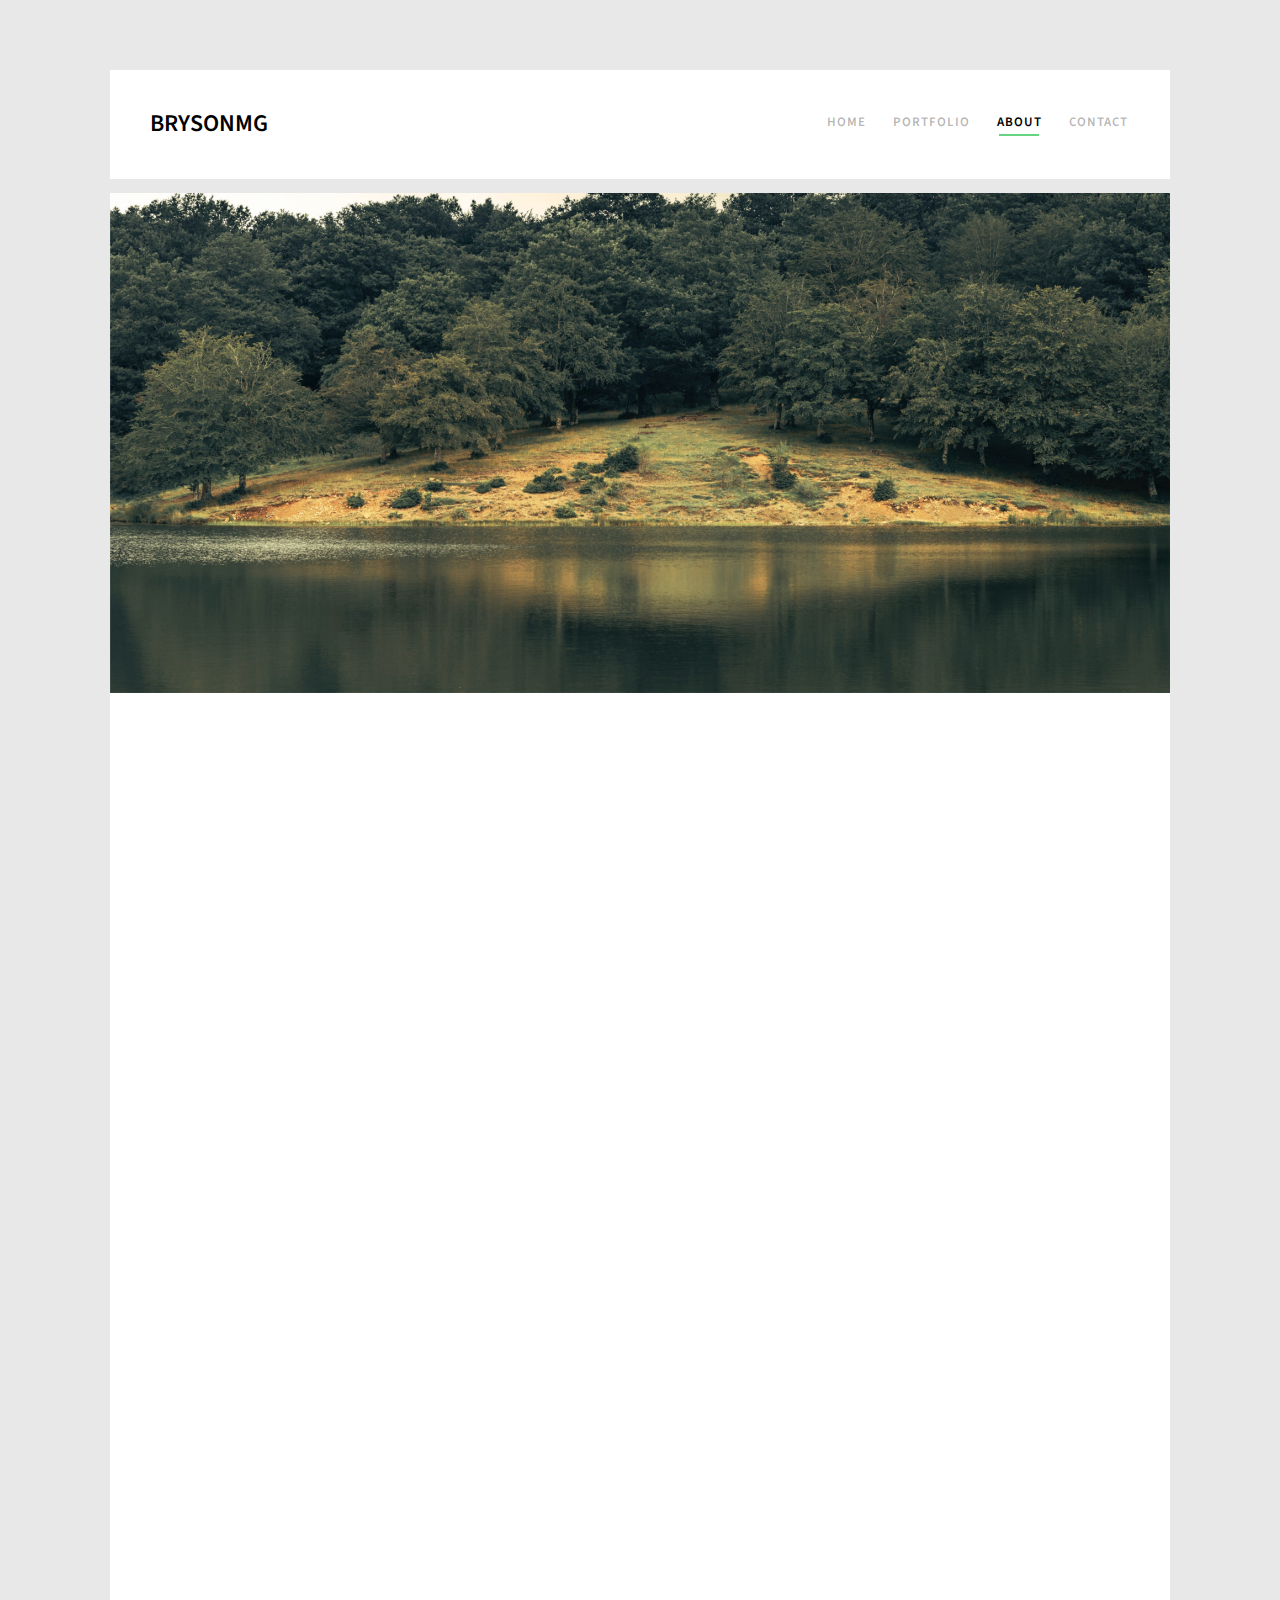
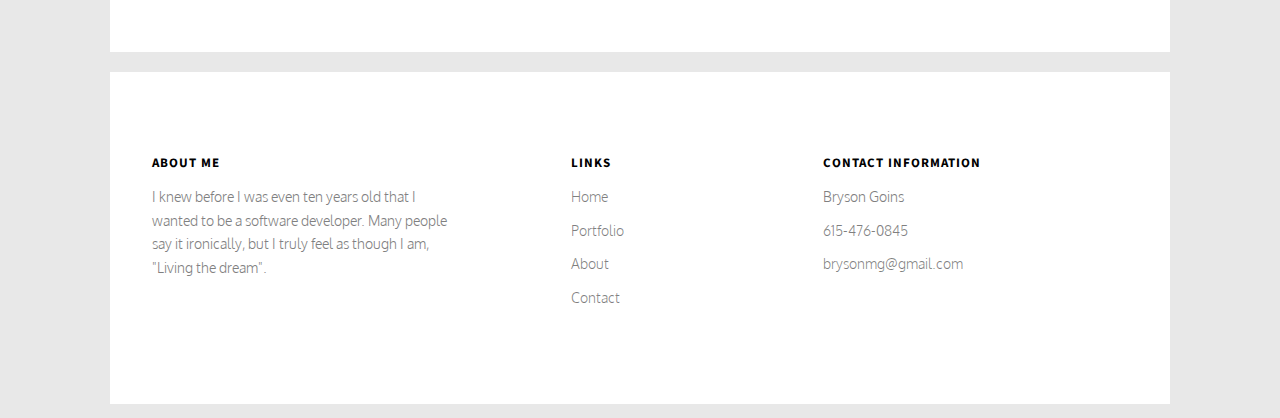
==== commit 3f067872: "about me complete" ====
--- a/about.html
+++ b/about.html
@@ -1,12 +1,14 @@
 <!DOCTYPE HTML>
 <html>
-	<head>
+
+<head>
 	<meta charset="utf-8">
 	<meta http-equiv="X-UA-Compatible" content="IE=edge">
 	<title>Neat &mdash; Free Website Template, Free HTML5 Template by freehtml5.co</title>
 	<meta name="viewport" content="width=device-width, initial-scale=1">
 	<meta name="description" content="Free HTML5 Website Template by freehtml5.co" />
-	<meta name="keywords" content="free website templates, free html5, free template, free bootstrap, free website template, html5, css3, mobile first, responsive" />
+	<meta name="keywords"
+		content="free website templates, free html5, free template, free bootstrap, free website template, html5, css3, mobile first, responsive" />
 	<meta name="author" content="freehtml5.co" />
 
 	<!-- 
@@ -23,12 +25,12 @@
 	//////////////////////////////////////////////////////
 	 -->
 
-  	<!-- Facebook and Twitter integration -->
-	<meta property="og:title" content=""/>
-	<meta property="og:image" content=""/>
-	<meta property="og:url" content=""/>
-	<meta property="og:site_name" content=""/>
-	<meta property="og:description" content=""/>
+	<!-- Facebook and Twitter integration -->
+	<meta property="og:title" content="" />
+	<meta property="og:image" content="" />
+	<meta property="og:url" content="" />
+	<meta property="og:site_name" content="" />
+	<meta property="og:description" content="" />
 	<meta name="twitter:title" content="" />
 	<meta name="twitter:image" content="" />
 	<meta name="twitter:url" content="" />
@@ -36,7 +38,7 @@
 
 	<link href="https://fonts.googleapis.com/css?family=Oxygen:300,400" rel="stylesheet">
 	<link href="https://fonts.googleapis.com/css?family=Source+Sans+Pro:400,600,700" rel="stylesheet">
-	
+
 	<!-- Animate.css -->
 	<link rel="stylesheet" href="css/animate.css">
 	<!-- Icomoon Icon Fonts-->
@@ -60,156 +62,121 @@
 	<script src="js/respond.min.js"></script>
 	<![endif]-->
 
-	</head>
-	<body>
-		
+</head>
+
+<body>
+
 	<div class="fh5co-loader"></div>
-	
+
 	<div id="page">
-	<nav class="fh5co-nav" role="navigation">
+		<nav class="fh5co-nav" role="navigation">
+			<div class="container-wrap">
+				<div class="top-menu">
+					<div class="row">
+						<div class="col-xs-2">
+							<div id="fh5co-logo"><a href="index.html">BrysonMG</a></div>
+						</div>
+						<div class="col-xs-10 text-right menu-1">
+							<ul>
+								<li><a href="index.html">Home</a></li>
+								<li><a href="work.html">Portfolio</a></li>
+								<li class="active"><a href="about.html">About</a></li>
+								<li><a href="contact.html">Contact</a></li>
+							</ul>
+						</div>
+					</div>
+				</div>
+			</div>
+		</nav>
 		<div class="container-wrap">
-			<div class="top-menu">
+			<aside id="fh5co-hero">
+				<div class="flexslider">
+					<ul class="slides">
+						<li style="background-image: url(images/aboutme.jpg);">
+							<div class="overlay-gradient"></div>
+							<div class="container-fluids">
+								<div class="row">
+									<div class="col-md-6 col-md-offset-3 slider-text slider-text-bg">
+										<div class="slider-text-inner text-center"
+											style="background-color:rgba(255,255,255,0.6);">
+											<h1>About Me</h1>
+										</div>
+									</div>
+								</div>
+							</div>
+						</li>
+					</ul>
+				</div>
+			</aside>
+			<div id="fh5co-about">
+				<div class="row animate-box">
+					<div class="col-md-6 col-md-offset-3 text-center heading-section">
+						<h3>Getting Started</h3>
+						<p>In February 2021, I began attending Nashville Software School as a full-time student. We
+							learned the skills it takes to be a full stack developer, which for me included React, C#,
+							.NET, and SQL</p>
+					</div>
+				</div>
+
 				<div class="row">
-					<div class="col-xs-2">
-						<div id="fh5co-logo"><a href="index.html">Neat</a></div>
-					</div>
-					<div class="col-xs-10 text-right menu-1">
-						<ul>
-							<li><a href="index.html">Home</a></li>
-							<li><a href="work.html">Work</a></li>
-							<li class="has-dropdown">
-								<a href="blog.html">Blog</a>
-								<ul class="dropdown">
-									<li><a href="#">Web Design</a></li>
-									<li><a href="#">eCommerce</a></li>
-									<li><a href="#">Branding</a></li>
-									<li><a href="#">API</a></li>
-								</ul>
-							</li>
-							<li class="active"><a href="about.html">About</a></li>
+					<div class="col-md-10 col-md-offset-1 text-center animate-box">
+						<p><img src="images/self.jpg" alt="self" class="img-responsive"
+								style="height: 400px; margin:auto; width: 300px; object-fit: cover;">
+						</p>
+					</div>
+					<div class="col-md-8 col-md-offset-2 text-center animate-box">
+						<div class="about-desc">
+							<h3>Bryson Goins</h3>
+							<p>I am a full stack developer who's interests include: game development (Unity), mobile app
+								development (Java & Swift), and contributing to open-source projects. I am also
+								intrigued by the world of cybersecurity and ethical hacking, but there are other
+								subjects I would prefer to study first.
+								<br /><br /> When it comes to the world of technology, I have a very deep desire to
+								learn and
+								expand my knowledge and skill set. My approach to problem-solving is to analyze
+								everything and use logic to build solutions for each step of the process.
+							</p>
+						</div>
+					</div>
+				</div>
+			</div>
+		</div><!-- END container-wrap -->
+
+		<div class="container-wrap">
+			<footer id="fh5co-footer" role="contentinfo">
+				<div class="row">
+					<div class="col-md-4 fh5co-widget">
+						<h4>About Me</h4>
+						<p>I knew before I was even ten years old that I wanted to be a software developer. Many people
+							say it ironically, but I truly feel as though I am, "Living the dream".</p>
+					</div>
+					<div class="col-md-4 col-md-push-1">
+						<h4>Links</h4>
+						<ul class="fh5co-footer-links">
+							<li><a href="#">Home</a></li>
+							<li><a href="work.html">Portfolio</a></li>
+							<li><a href="about.html">About</a></li>
 							<li><a href="contact.html">Contact</a></li>
 						</ul>
 					</div>
-				</div>
-				
-			</div>
-		</div>
-	</nav>
-	<div class="container-wrap">
-		<aside id="fh5co-hero">
-			<div class="flexslider">
-				<ul class="slides">
-			   	<li style="background-image: url(images/img_bg_3.jpg);">
-			   		<div class="overlay-gradient"></div>
-			   		<div class="container-fluids">
-			   			<div class="row">
-				   			<div class="col-md-6 col-md-offset-3 slider-text slider-text-bg">
-				   				<div class="slider-text-inner text-center">
-				   					<h1>About</h1>
-										<h2>Free html5 templates Made by <a href="http://freehtml5.co/" target="_blank">freehtml5.co</a></h2>
-				   				</div>
-				   			</div>
-				   		</div>
-			   		</div>
-			   	</li>		   	
-			  	</ul>
-		  	</div>
-		</aside>		
-		<div id="fh5co-about">
-			<div class="row animate-box">
-				<div class="col-md-6 col-md-offset-3 text-center heading-section">
-					<h3>Our History</h3>
-					<p>Far far away, behind the word mountains, far from the countries Vokalia and Consonantia, there live the blind texts.</p>
-				</div>
-			</div>
-
-			<div class="row">
-				<div class="col-md-10 col-md-offset-1 text-center animate-box">
-					<p><img src="images/cover_bg_3.jpg" alt="Free HTML5 Bootstrap Template" class="img-responsive"></p>
-				</div>
-				<div class="col-md-8 col-md-offset-2 text-center animate-box">
-					<div class="about-desc">
-						<h3>Hi! I'm Kathy</h3>
-						<p>I am a French Designer. Facilis ipsum reprehenderit nemo molestias. Aut cum mollitia reprehenderit. Eos cumque dicta adipisci architecto culpa amet. Dignissimos asperiores vitae velit veniam totam fuga molestias accusamus alias autem provident. Odit ab aliquam dolor eius.</p>
-						<p>
-							<ul class="fh5co-social-icons">
-								<li><a href="#"><i class="icon-twitter"></i></a></li>
-								<li><a href="#"><i class="icon-facebook"></i></a></li>
-								<li><a href="#"><i class="icon-linkedin"></i></a></li>
-								<li><a href="#"><i class="icon-dribbble"></i></a></li>
-							</ul>
-						</p>
-					</div>
-				</div>
-			</div>
-		</div>
-	</div><!-- END container-wrap -->
-
-	<div class="container-wrap">
-		<footer id="fh5co-footer" role="contentinfo">
-			<div class="row">
-				<div class="col-md-3 fh5co-widget">
-					<h4>About Neat</h4>
-					<p>Facilis ipsum reprehenderit nemo molestias. Aut cum mollitia reprehenderit. Eos cumque dicta adipisci architecto culpa amet.</p>
-				</div>
-				<div class="col-md-3 col-md-push-1">
-					<h4>Latest Posts</h4>
-					<ul class="fh5co-footer-links">
-						<li><a href="#">Amazing Templates</a></li>
-						<li><a href="#">100+ Free Download Templates</a></li>
-						<li><a href="#">Neat is now available</a></li>
-						<li><a href="#">Download 1000+ icons</a></li>
-						<li><a href="#">Big Deal for this month of March, Join Us here</a></li>
-					</ul>
-				</div>
-
-				<div class="col-md-3 col-md-push-1">
-					<h4>Links</h4>
-					<ul class="fh5co-footer-links">
-						<li><a href="#">Home</a></li>
-						<li><a href="#">Work</a></li>
-						<li><a href="#">Services</a></li>
-						<li><a href="#">Blog</a></li>
-						<li><a href="#">About us</a></li>
-					</ul>
-				</div>
-
-				<div class="col-md-3">
-					<h4>Contact Information</h4>
-					<ul class="fh5co-footer-links">
-						<li>198 West 21th Street, <br> Suite 721 New York NY 10016</li>
-						<li><a href="tel://1234567920">+ 1235 2355 98</a></li>
-						<li><a href="mailto:info@yoursite.com">info@yoursite.com</a></li>
-						<li><a href="http://gettemplates.co">gettemplates.co</a></li>
-					</ul>
-				</div>
-
-			</div>
-
-			<div class="row copyright">
-				<div class="col-md-12 text-center">
-					<p>
-						<small class="block">&copy; 2016 Free HTML5. All Rights Reserved.</small> 
-						<small class="block">Designed by <a href="http://freehtml5.co/" target="_blank">FreeHTML5.co</a> Demo Images: <a href="http://unsplash.co/" target="_blank">Unsplash</a></small>
-					</p>
-					<p>
-						<ul class="fh5co-social-icons">
-							<li><a href="#"><i class="icon-twitter"></i></a></li>
-							<li><a href="#"><i class="icon-facebook"></i></a></li>
-							<li><a href="#"><i class="icon-linkedin"></i></a></li>
-							<li><a href="#"><i class="icon-dribbble"></i></a></li>
+
+					<div class="col-md-4">
+						<h4>Contact Information</h4>
+						<ul class="fh5co-footer-links">
+							<li>Bryson Goins</li>
+							<li><a href="tel://6154760845">615-476-0845</a></li>
+							<li><a href="mailto:brysonmg@gmail.com">brysonmg@gmail.com</a></li>
 						</ul>
-					</p>
-				</div>
-			</div>
-		</footer>
-	</div><!-- END container-wrap -->
+					</div>
+				</div>
+			</footer>
+		</div><!-- END container-wrap -->
 	</div>
 
 	<div class="gototop js-top">
 		<a href="#" class="js-gotop"><i class="icon-arrow-up2"></i></a>
 	</div>
-	
+
 	<!-- jQuery -->
 	<script src="js/jquery.min.js"></script>
 	<!-- jQuery Easing -->
@@ -228,6 +195,6 @@
 	<!-- Main -->
 	<script src="js/main.js"></script>
 
-	</body>
-</html>
-
+</body>
+
+</html>